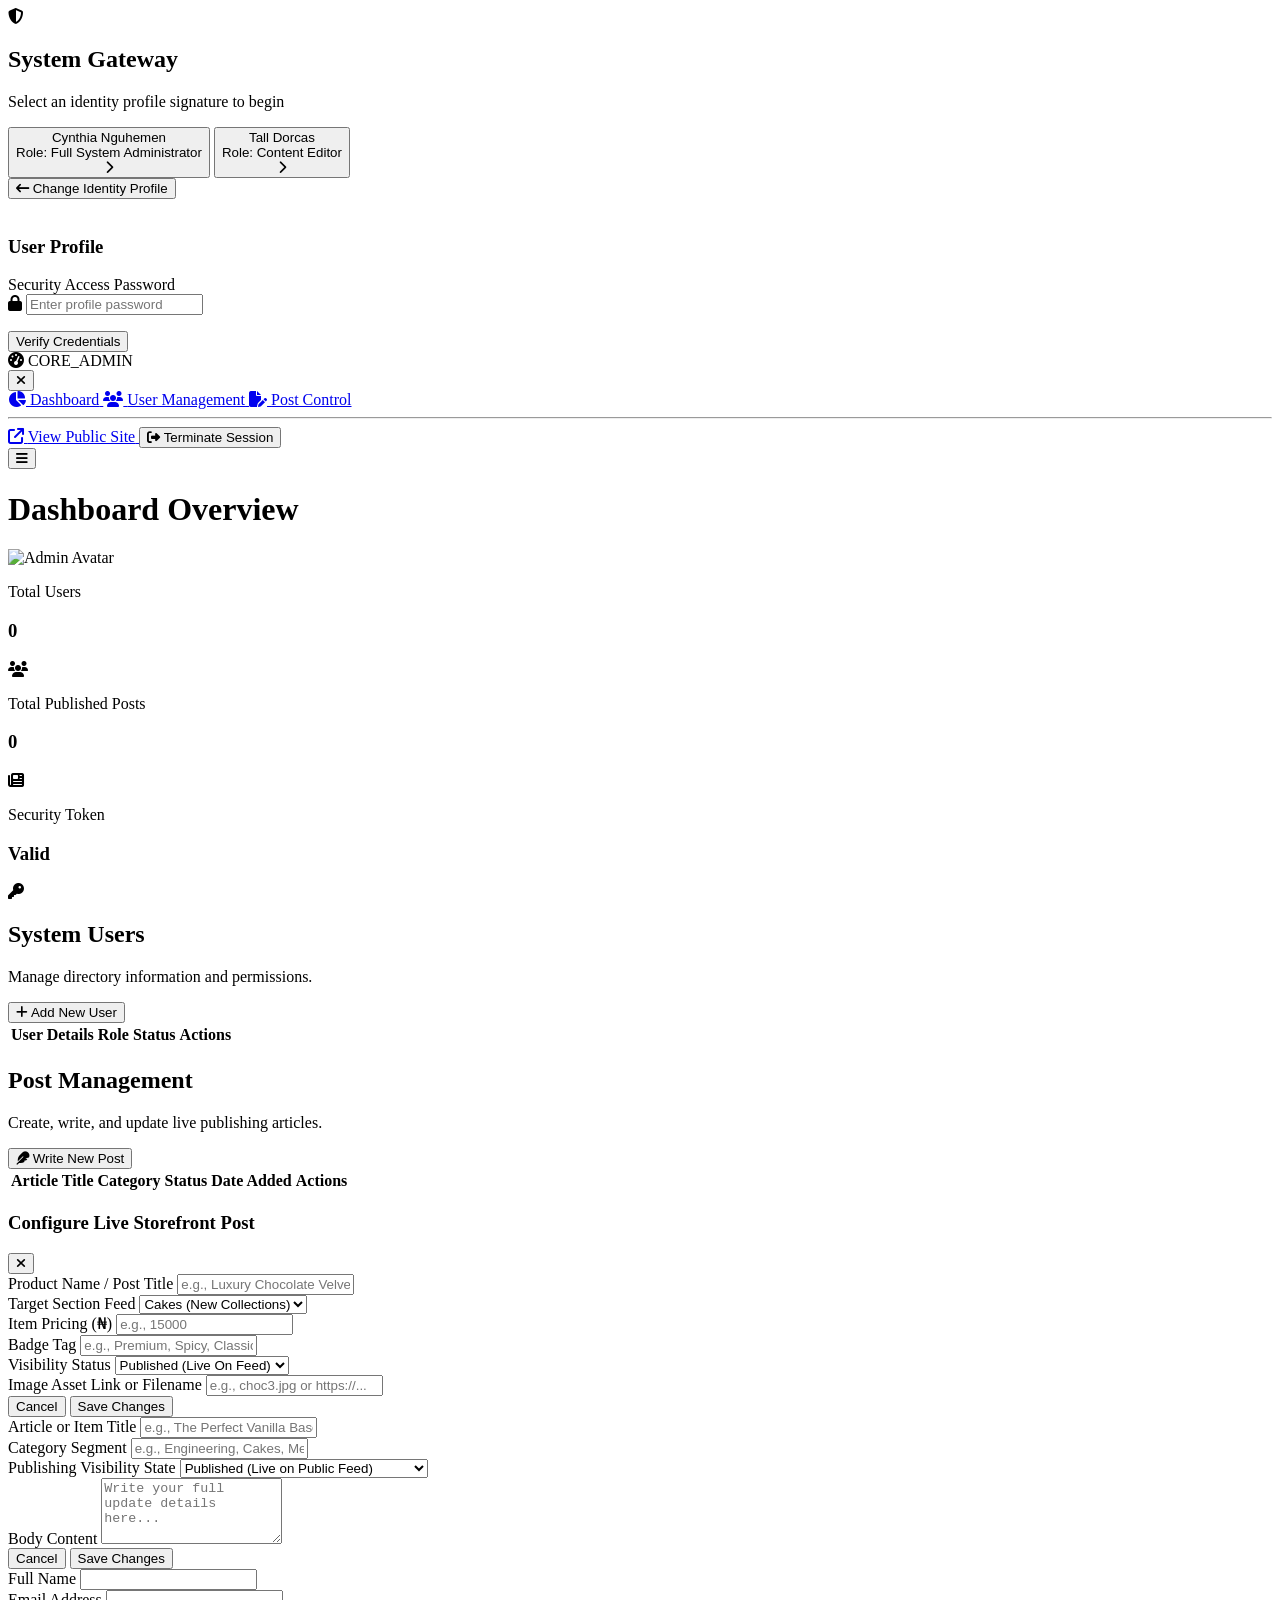
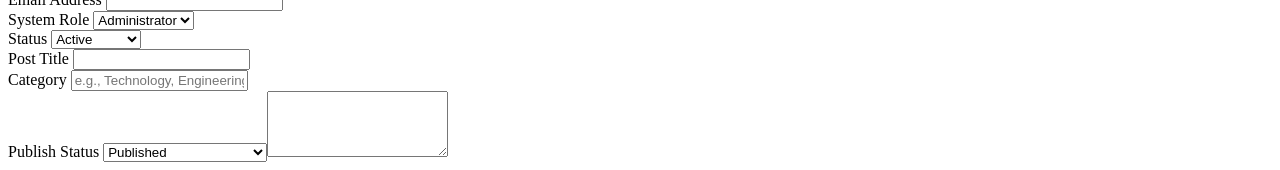
==== cyndy-admin.html @ d75d2a9d "Add files via upload" ====
<!DOCTYPE html>
<html lang="en">
<head>
    <meta charset="UTF-8">
    <meta name="viewport" content="width=device-width, initial-scale=1.0">
    <title>Secure Admin Control Panel</title>
    
    <script src="https://cdn.jsdelivr.net/npm/@tailwindcss/browser@4"></script>

    <link rel="stylesheet" href="https://cdnjs.cloudflare.com/ajax/libs/font-awesome/6.4.0/css/all.min.css">
</head>
<body class="bg-gray-100 font-sans antialiased text-gray-900">

    
    <div id="auth-gate" class="fixed inset-0 z-100 flex items-center justify-center bg-slate-950 px-4">
        <div class="w-full max-w-md bg-white p-8 rounded-2xl shadow-xl border border-gray-100">
            
            
            <div id="auth-step-identity">
                <div class="text-center mb-6">
                    <div class="w-12 h-12 bg-blue-50 text-blue-600 rounded-xl flex items-center justify-center text-2xl mx-auto mb-3">
                        <i class="fa-solid fa-shield-halved"></i>
                    </div>
                    <h2 class="text-2xl font-bold text-gray-900">System Gateway</h2>
                    <p class="text-sm text-gray-500 mt-1">Select an identity profile signature to begin</p>
                </div>
                
                <div class="space-y-3">
                    <button onclick="SecurityEngine.selectProfile('admin')" class="w-full flex items-center justify-between p-4 bg-gray-50 hover:bg-blue-50 border border-gray-200 hover:border-blue-300 rounded-xl transition group text-left cursor-pointer">
                        <div>
                            <div class="font-semibold text-gray-900 group-hover:text-blue-900">Cynthia Nguhemen</div>
                            <div class="text-xs text-gray-500">Role: Full System Administrator</div>
                        </div>
                        <i class="fa-solid fa-chevron-right text-gray-400 group-hover:text-blue-500"></i>
                    </button>
                    
                    <button onclick="SecurityEngine.selectProfile('editor')" class="w-full flex items-center justify-between p-4 bg-gray-50 hover:bg-emerald-50 border border-gray-200 hover:border-emerald-300 rounded-xl transition group text-left cursor-pointer">
                        <div>
                            <div class="font-semibold text-gray-900 group-hover:text-emerald-900">Tall Dorcas</div>
                            <div class="text-xs text-gray-500">Role: Content Editor</div>
                        </div>
                        <i class="fa-solid fa-chevron-right text-gray-400 group-hover:text-emerald-500"></i>
                    </button>
                </div>
            </div>

            
            <div id="auth-step-password" class="hidden">
                <div class="mb-4">
                    <button onclick="SecurityEngine.resetAuthWorkflow()" class="text-xs text-blue-600 hover:text-blue-800 flex items-center gap-1 font-medium cursor-pointer">
                        <i class="fa-solid fa-arrow-left-long"></i> Change Identity Profile
                    </button>
                </div>
                
                <div class="text-center mb-6">
                    <img id="auth-target-avatar" src="" class="w-16 h-16 rounded-full mx-auto object-cover ring-4 ring-gray-100 mb-2">
                    <h3 id="auth-target-name" class="text-lg font-bold text-gray-900">User Profile</h3>
                    <p id="auth-target-role" class="text-xs text-gray-500 font-mono"></p>
                </div>

                <form id="form-auth-password" onsubmit="SecurityEngine.handlePasswordSubmit(event)" class="space-y-4">
                    <div>
                        <label class="block text-xs font-semibold text-gray-600 uppercase mb-1">Security Access Password</label>
                        <div class="relative flex items-center">
                            <i class="fa-solid fa-lock absolute left-3 text-gray-400 text-sm"></i>
                            <input type="password" id="auth-password-input" required placeholder="Enter profile password" class="w-full pl-9 pr-4 py-2.5 border border-gray-300 rounded-lg focus:outline-none focus:border-blue-500 text-sm bg-white text-gray-900">
                        </div>
                        <p id="auth-error-msg" class="text-xs text-red-600 font-medium mt-1.5 hidden"></p>
                    </div>
                    <button type="submit" class="w-full bg-slate-900 hover:bg-slate-800 text-white font-medium py-2.5 rounded-lg text-sm transition shadow-sm cursor-pointer">
                        Verify Credentials
                    </button>
                </form>
            </div>

        </div>
    </div>

    
    <div id="app-wrapper" class="flex h-screen overflow-hidden hidden">
        
        
        <aside id="sidebar" class="fixed inset-y-0 left-0 z-50 w-64 bg-slate-900 text-white transform -translate-x-full transition-transform duration-300 ease-in-out lg:translate-x-0 lg:static lg:inset-0">
            <div class="flex items-center justify-between px-6 py-4 bg-slate-950">
                <div class="flex items-center space-x-2">
                    <i class="fa-solid fa-gauge-high text-xl text-blue-500"></i>
                    <span class="text-xl font-bold tracking-wider">CORE_ADMIN</span>
                </div>
                <button id="close-sidebar" class="lg:hidden text-gray-400 hover:text-white">
                    <i class="fa-solid fa-xmark text-xl"></i>
                </button>
            </div>
            
                    
            <nav class="px-4 py-6 space-y-1">
                <a href="#" data-target="dashboard" class="nav-item flex items-center space-x-3 px-4 py-3 rounded-lg transition">
                    <i class="fa-solid fa-chart-pie w-5"></i>
                    <span>Dashboard</span>
                </a>
                <a href="#" data-target="users" id="nav-users-link" class="nav-item flex items-center space-x-3 px-4 py-3 rounded-lg transition">
                    <i class="fa-solid fa-users w-5"></i>
                    <span>User Management</span>
                </a>
                <a href="#" data-target="posts" class="nav-item flex items-center space-x-3 px-4 py-3 rounded-lg transition">
                    <i class="fa-solid fa-file-pen w-5"></i>
                    <span>Post Control</span>
                </a>
                
            
                <hr class="border-slate-800 my-4">

                
                <a href="../index.html" class="flex items-center space-x-3 px-4 py-2 rounded-lg text-gray-400 hover:bg-slate-800 hover:text-white transition text-sm">
                    <i class="fa-solid fa-arrow-up-right-from-square w-5 text-xs"></i>
                    <span>View Public Site</span>
                </a>

                
                <button onclick="SecurityEngine.revokeSession()" class="w-full flex items-center space-x-3 px-4 py-3 rounded-lg text-red-400 hover:bg-red-950/30 hover:text-red-300 transition mt-auto text-left cursor-pointer">
                    <i class="fa-solid fa-right-from-bracket w-5"></i>
                    <span>Terminate Session</span>
                </button>
            </nav>
        </aside>


        
        <div class="flex-1 flex flex-col overflow-y-auto overflow-x-hidden">
            
            
            <header class="bg-white border-b border-gray-200 h-16 flex items-center justify-between px-6 sticky top-0 z-40">
                <div class="flex items-center space-x-4">
                    <button id="open-sidebar" class="lg:hidden text-gray-600 hover:text-gray-900 focus:outline-none">
                        <i class="fa-solid fa-bars text-xl"></i>
                    </button>
                    <h1 id="page-title" class="text-xl font-semibold text-gray-800">Dashboard Overview</h1>
                </div>
                
                <div class="flex items-center space-x-4">
                    <div class="flex items-center space-x-3 border-l pl-4 border-gray-200">
                        <img id="active-user-avatar" src="" alt="Admin Avatar" class="w-9 h-9 rounded-full object-cover ring-2 ring-gray-100">
                        <span id="active-user-name" class="hidden md:inline-block text-sm font-medium text-gray-700"></span>
                        <span id="active-user-badge" class="px-2 py-0.5 bg-blue-50 text-blue-700 text-xs font-semibold rounded-md border border-blue-100"></span>
                    </div>
                </div>
            </header>

            
            <main class="p-6 space-y-6 max-w-[1600px] w-full mx-auto">
                
                
                <div class="grid grid-cols-1 sm:grid-cols-2 lg:grid-cols-3 gap-6">
                    <div class="bg-white p-6 rounded-xl border border-gray-200 shadow-sm flex items-center justify-between">
                        <div>
                            <p class="text-sm font-medium text-gray-500 uppercase">Total Users</p>
                            <h3 id="stat-users" class="text-2xl font-bold text-gray-900 mt-1">0</h3>
                        </div>
                        <div class="w-12 h-12 bg-blue-50 text-blue-600 rounded-xl flex items-center justify-center text-xl">
                            <i class="fa-solid fa-users"></i>
                        </div>
                    </div>
                    
                    <div class="bg-white p-6 rounded-xl border border-gray-200 shadow-sm flex items-center justify-between">
                        <div>
                            <p class="text-sm font-medium text-gray-500 uppercase">Total Published Posts</p>
                            <h3 id="stat-posts" class="text-2xl font-bold text-gray-900 mt-1">0</h3>
                        </div>
                        <div class="w-12 h-12 bg-emerald-50 text-emerald-600 rounded-xl flex items-center justify-center text-xl">
                            <i class="fa-solid fa-newspaper"></i>
                        </div>
                    </div>

                    <div class="bg-white p-6 rounded-xl border border-gray-200 shadow-sm flex items-center justify-between">
                        <div>
                            <p class="text-sm font-medium text-gray-500 uppercase">Security Token</p>
                            <h3 id="session-timer" class="text-2xl font-mono font-bold text-amber-600 mt-1 flex items-center gap-2">
                                <span class="w-2.5 h-2.5 bg-amber-500 rounded-full animate-pulse"></span> Valid
                            </h3>
                        </div>
                        <div class="w-12 h-12 bg-gray-50 text-gray-600 rounded-xl flex items-center justify-center text-xl">
                            <i class="fa-solid fa-key"></i>
                        </div>
                    </div>
                </div>

                
                <div id="view-users" class="bg-white rounded-xl border border-gray-200 shadow-sm overflow-hidden">
                    <div class="p-6 border-b border-gray-200 flex flex-col sm:flex-row sm:items-center sm:justify-between gap-4">
                        <div>
                            <h2 class="text-lg font-bold text-gray-900">System Users</h2>
                            <p class="text-sm text-gray-500">Manage directory information and permissions.</p>
                        </div>
                        <button id="btn-add-user" class="inline-flex items-center justify-center space-x-2 bg-blue-600 hover:bg-blue-700 text-white font-medium px-4 py-2.5 rounded-lg transition text-sm cursor-pointer disabled:opacity-40 disabled:cursor-not-allowed">
                            <i class="fa-solid fa-plus"></i>
                            <span>Add New User</span>
                        </button>
                    </div>
                    <div class="overflow-x-auto">
                        <table class="w-full text-left border-collapse">
                            <thead>
                                <tr class="bg-gray-50 border-b border-gray-200 text-xs font-semibold text-gray-600 uppercase tracking-wider">
                                    <th class="px-6 py-4">User Details</th>
                                    <th class="px-6 py-4">Role</th>
                                    <th class="px-6 py-4">Status</th>
                                    <th class="px-6 py-4 text-right">Actions</th>
                                </tr>
                            </thead>
                            <tbody id="user-table-body" class="divide-y divide-gray-100 text-sm text-gray-700"></tbody>
                        </table>
                    </div>
                </div>

                
                <div id="view-posts" class="bg-white rounded-xl border border-gray-200 shadow-sm overflow-hidden">
                    <div class="p-6 border-b border-gray-200 flex flex-col sm:flex-row sm:items-center sm:justify-between gap-4">
                        <div>
                            <h2 class="text-lg font-bold text-gray-900">Post Management</h2>
                            <p class="text-sm text-gray-500">Create, write, and update live publishing articles.</p>
                        </div>
                        <button id="btn-add-post" class="inline-flex items-center justify-center space-x-2 bg-emerald-600 hover:bg-emerald-700 text-white font-medium px-4 py-2.5 rounded-lg transition text-sm cursor-pointer">
                            <i class="fa-solid fa-feather"></i>
                            <span>Write New Post</span>
                        </button>
                    </div>
                    <div class="overflow-x-auto">
                        <table class="w-full text-left border-collapse">
                            <thead>
                                <tr class="bg-gray-50 border-b border-gray-200 text-xs font-semibold text-gray-600 uppercase tracking-wider">
                                    <th class="px-6 py-4">Article Title</th>
                                    <th class="px-6 py-4">Category</th>
                                    <th class="px-6 py-4">Status</th>
                                    <th class="px-6 py-4">Date Added</th>
                                    <th class="px-6 py-4 text-right">Actions</th>
                                </tr>
                            </thead>
                            <tbody id="post-table-body" class="divide-y divide-gray-100 text-sm text-gray-700"></tbody>
                        </table>
                    </div>
                </div>

            </main>
        </div>
    </div>

    <!-- GLOBAL UNIVERSAL MODAL -->
  <!-- Global Modal Framework -->
<!-- Global Modal Framework with Price & Image Upload Hooks -->
<div id="global-modal" class="hidden fixed inset-0 bg-black/50 flex items-center justify-center z-50 p-4">
    <div class="bg-white rounded-2xl max-w-md w-full shadow-2xl p-6 overflow-hidden">
        <div class="flex justify-between items-center border-b border-gray-100 pb-4 mb-4">
            <h3 id="modal-title" class="text-lg font-bold text-gray-900">Configure Live Storefront Post</h3>
            <button class="close-modal-trigger text-gray-400 hover:text-gray-600 transition">
                <i class="fa-solid fa-xmark text-xl"></i>
            </button>
        </div>

        <!-- Hidden placeholder user form to maintain system compatibility -->
        <form id="form-user" class="hidden"></form>

        <!-- Dynamic Post, Pricing & Asset Upload Form Structure -->
        <form id="form-post" class="space-y-4" onsubmit="event.preventDefault();">
            <input type="hidden" id="post-id">
            
            <div>
                <label class="block text-xs font-bold text-gray-500 uppercase tracking-wider mb-1">Product Name / Post Title</label>
                <input type="text" id="post-title" class="w-full px-4 py-2.5 border border-gray-200 rounded-xl text-sm focus:outline-none focus:border-emerald-500 text-gray-900" placeholder="e.g., Luxury Chocolate Velvet">
            </div>

            <div class="grid grid-cols-2 gap-4">
                <div>
                    <label class="block text-xs font-bold text-gray-500 uppercase tracking-wider mb-1">Target Section Feed</label>
                    <select id="post-category" class="w-full px-4 py-2.5 border border-gray-200 rounded-xl text-sm bg-white text-gray-900 focus:outline-none focus:border-emerald-500">
                        <option value="Cakes">Cakes (New Collections)</option>
                        <option value="Meal-Time">Meal-Time Section</option>
                    </select>
                </div>
                <div>
                    <label class="block text-xs font-bold text-gray-500 uppercase tracking-wider mb-1">Item Pricing (₦)</label>
                    <input type="number" id="post-price" class="w-full px-4 py-2.5 border border-gray-200 rounded-xl text-sm focus:outline-none focus:border-emerald-500 text-gray-900" placeholder="e.g., 15000">
                </div>
            </div>

            <div class="grid grid-cols-2 gap-4">
                <div>
                    <label class="block text-xs font-bold text-gray-500 uppercase tracking-wider mb-1">Badge Tag</label>
                    <input type="text" id="post-tag" class="w-full px-4 py-2.5 border border-gray-200 rounded-xl text-sm focus:outline-none focus:border-emerald-500 text-gray-900" placeholder="e.g., Premium, Spicy, Classic">
                </div>
                <div>
                    <label class="block text-xs font-bold text-gray-500 uppercase tracking-wider mb-1">Visibility Status</label>
                    <select id="post-status" class="w-full px-4 py-2.5 border border-gray-200 rounded-xl text-sm bg-white text-gray-900 focus:outline-none focus:border-emerald-500">
                        <option value="Published">Published (Live On Feed)</option>
                        <option value="Draft">Draft (Hidden to Public)</option>
                    </select>
                </div>
            </div>

            <div>
                <label class="block text-xs font-bold text-gray-500 uppercase tracking-wider mb-1">Image Asset Link or Filename</label>
                <input type="text" id="post-img-src" class="w-full px-4 py-2.5 border border-gray-200 rounded-xl text-sm focus:outline-none focus:border-emerald-500 text-gray-900" placeholder="e.g., choc3.jpg or https://...">
            </div>
        </form>

        <div class="flex justify-end gap-3 pt-4 border-t border-gray-100 mt-6">
            <button class="close-modal-trigger px-4 py-2 text-sm font-semibold text-gray-500 hover:bg-gray-50 rounded-xl transition">Cancel</button>
            <button id="btn-submit-modal" class="px-5 py-2 text-sm font-semibold bg-emerald-600 hover:bg-emerald-700 text-white rounded-xl shadow-md transition">Save Changes</button>
        </div>
    </div>
</div>


        <!-- USER SPECIFIC FORM WORKFLOW -->
        <form id="form-user" class="hidden space-y-4">
            <!-- User fields can go here if needed later -->
        </form>

        <!-- POSTS & CATALOG SPECIFIC FORM WORKFLOW -->
        <form id="form-post" class="hidden space-y-4" onsubmit="event.preventDefault();">
            <input type="hidden" id="post-id">
            
            <div>
                <label class="block text-xs font-bold text-gray-500 uppercase tracking-wider mb-1">Article or Item Title</label>
                <input type="text" id="post-title" class="w-full px-4 py-2.5 border border-gray-200 rounded-xl text-sm focus:outline-none focus:border-emerald-500 text-gray-900" placeholder="e.g., The Perfect Vanilla Base Architecture">
            </div>

            <div>
                <label class="block text-xs font-bold text-gray-500 uppercase tracking-wider mb-1">Category Segment</label>
                <input type="text" id="post-category" class="w-full px-4 py-2.5 border border-gray-200 rounded-xl text-sm focus:outline-none focus:border-emerald-500 text-gray-900" placeholder="e.g., Engineering, Cakes, Meals">
            </div>

            <div>
                <label class="block text-xs font-bold text-gray-500 uppercase tracking-wider mb-1">Publishing Visibility State</label>
                <select id="post-status" class="w-full px-4 py-2.5 border border-gray-200 rounded-xl text-sm bg-white focus:outline-none focus:border-emerald-500 text-gray-900">
                    <option value="Published">Published (Live on Public Feed)</option>
                    <option value="Draft">Draft (Restricted Control Access Only)</option>
                </select>
            </div>

            <div>
                <label class="block text-xs font-bold text-gray-500 uppercase tracking-wider mb-1">Body Content</label>
                <textarea id="post-content" rows="4" class="w-full px-4 py-2.5 border border-gray-200 rounded-xl text-sm focus:outline-none focus:border-emerald-500 text-gray-900 resize-none" placeholder="Write your full update details here..."></textarea>
            </div>
        </form>

        <div class="flex justify-end gap-3 pt-4 border-t border-gray-100 mt-6">
            <button class="close-modal-trigger px-4 py-2 text-sm font-semibold text-gray-500 hover:bg-gray-50 rounded-xl transition">
                Cancel
            </button>
            <button id="btn-submit-modal" class="px-5 py-2 text-sm font-semibold bg-emerald-600 hover:bg-emerald-700 text-white rounded-xl shadow-md shadow-emerald-600/10 transition">
                Save Changes
            </button>
        </div>
    </div>
</div>

                    </div>
                    
                    <!-- USER FORM SLOTS -->
                    <form id="form-user" class="space-y-4 mt-4 hidden">
                        <div>
                            <label class="block text-xs font-semibold text-gray-600 uppercase mb-1">Full Name</label>
                            <input type="text" id="user-name" required class="w-full px-3 py-2 border border-gray-300 rounded-lg focus:outline-none focus:border-blue-500 bg-white text-gray-900">
                        </div>
                        <div>
                            <label class="block text-xs font-semibold text-gray-600 uppercase mb-1">Email Address</label>
                            <input type="email" id="user-email" required class="w-full px-3 py-2 border border-gray-300 rounded-lg focus:outline-none focus:border-blue-500 bg-white text-gray-900">
                        </div>
                        <div class="grid grid-cols-2 gap-4">
                            <div>
                                <label class="block text-xs font-semibold text-gray-600 uppercase mb-1">System Role</label>
                                <select id="user-role" class="w-full px-3 py-2 border border-gray-300 rounded-lg bg-white text-gray-900">
                                    <option value="Administrator">Administrator</option>
                                    <option value="Editor">Editor</option>
                                </select>
                            </div>
                            <div>
                                <label class="block text-xs font-semibold text-gray-600 uppercase mb-1">Status</label>
                                <select id="user-status" class="w-full px-3 py-2 border border-gray-300 rounded-lg bg-white text-gray-900">
                                    <option value="Active">Active</option>
                                    <option value="Suspended">Suspended</option>
                                </select>
                            </div>
                        </div>
                    </form>

                    <!-- POST FORM SLOTS -->
                                       <!-- POST FORM SLOTS -->
                    <form id="form-post" class="space-y-4 mt-4 hidden">
                        <input type="hidden" id="post-id">
                        <div>
                            <label class="block text-xs font-semibold text-gray-600 uppercase mb-1">Post Title</label>
                            <input type="text" id="post-title" required class="w-full px-3 py-2 border border-gray-300 rounded-lg focus:outline-none focus:border-emerald-500 bg-white text-gray-900">
                        </div>
                        <div>
                            <label class="block text-xs font-semibold text-gray-600 uppercase mb-1">Category</label>
                            <input type="text" id="post-category" placeholder="e.g., Technology, Engineering" required class="w-full px-3 py-2 border border-gray-300 rounded-lg focus:outline-none focus:border-emerald-500 bg-white text-gray-900">
                        </div>
                        <div>
                            <label class="block text-xs font-semibold text-gray-600 uppercase mb-1">Publish Status</label>
                            <select id="post-status" class="w-full px-3 py-2 border border-gray-300 rounded-lg bg-white text-gray-900">
                                <option value="Published">Published</option>
                                <option value="Draft">Draft</optio </select>
                        </div>
                        <div>
                            <label class="block text-xs font-semibold text-gray-600 uppercase mb-1">Body Text Content</label>
                            <textarea id="post-content" rows="4" required class="w-full px-3 py-2 border border-gray-300 rounded-lg focus:outline-none focus:border-emerald-500 text-sm bg-white text-gray-900"></textarea>
                        </div>
                    </form>

                    <!-- MODAL FOOTER TRANSACTIONS -->
                    <div class="pt-4 flex justify-end space-x-2 border-t border-gray-100 mt-4">
                    </div>
                </div>
            </div>
        </div>
    </div>


<script>
const SecurityEngine = {
    sessionTimeoutSeconds: 9000, 
    timerIntervalId: null,
    selectedProfileKey: null,

    profiles: {
        admin: {
            name: "Cynthia Nguhemen",
            role: "Administrator",
            password: "admin123",
            avatar: "https://i.ibb.co/RTGCdJC7/FB-IMG-17790095436833360.jpg"
        },
        editor: {
            name: "Tall Dorcas",
            role: "Editor",
            password: "editor123",
            avatar: "https://images.unsplash.com/photo-1507003211169-0a1dd7228f2d?auto=format&fit=crop&w=100&q=80"
        }
    },

    selectProfile(profileKey) {
        this.selectedProfileKey = profileKey;
        const target = this.profiles[profileKey];
        document.getElementById('auth-target-name').textContent = target.name;
        document.getElementById('auth-target-role').textContent = `System Privilege Level: ${target.role}`;
        document.getElementById('auth-target-avatar').src = target.avatar;
        document.getElementById('auth-error-msg').classList.add('hidden');
        document.getElementById('auth-password-input').value = '';
        document.getElementById('auth-step-identity').classList.add('hidden');
        document.getElementById('auth-step-password').classList.remove('hidden');
        document.getElementById('auth-password-input').focus();
    },

    handlePasswordSubmit(event) {
        event.preventDefault();
        const enteredPassword = document.getElementById('auth-password-input').value;
        const target = this.profiles[this.selectedProfileKey];
        const errorDisplay = document.getElementById('auth-error-msg');

        if (enteredPassword === target.password) {
            const payload = {
                authenticated: true,
                role: target.role,
                identity: target.name,
                avatar: target.avatar,
                tokenExpiration: Date.now() + (this.sessionTimeoutSeconds * 1000)
            };
            sessionStorage.setItem('sys_auth_token', JSON.stringify(payload));
            document.getElementById('auth-gate').classList.add('hidden');
            document.getElementById('app-wrapper').classList.remove('hidden');
            this.startSessionTimer();
            this.resetAuthWorkflow();
            renderApp();
        } else {
            errorDisplay.textContent = "Security clearance rejected: Invalid verification key signature.";
            errorDisplay.classList.remove('hidden');
            document.getElementById('auth-password-input').select();
        }
    },

    resetAuthWorkflow() {
        this.selectedProfileKey = null;
        document.getElementById('auth-step-password').classList.add('hidden');
        document.getElementById('auth-step-identity').classList.remove('hidden');
    },

    verifyAccessContext() {
        const activeToken = sessionStorage.getItem('sys_auth_token');
        if (!activeToken) return false;
        try {
            const data = JSON.parse(activeToken);
            if (Date.now() > data.tokenExpiration) {
                this.revokeSession();
                alert('Session expired. Please re-authenticate.');
                return false;
            }
            return data;
        } catch (e) {
            this.revokeSession();
            return false;
        }
    },

    hasPermission(requiredRole) {
        const user = this.verifyAccessContext();
        if (!user) return false;
        if (user.role === 'Administrator') return true;
        return user.role === requiredRole;
    },

    startSessionTimer() {
        if (this.timerIntervalId) clearInterval(this.timerIntervalId);
        const display = document.getElementById('session-timer');
        this.timerIntervalId = setInterval(() => {
            const user = JSON.parse(sessionStorage.getItem('sys_auth_token'));
            if (!user) return clearInterval(this.timerIntervalId);
            const remainingMs = user.tokenExpiration - Date.now();
            if (remainingMs <= 0) {
                clearInterval(this.timerIntervalId);
                SecurityEngine.revokeSession();
                alert('Session expired.');
            } else if (display) {
                const secs = Math.ceil(remainingMs / 1000);
                const mins = Math.floor(secs / 60);
                const displaySecs = secs % 60;
                display.innerHTML = `<span class="w-2.5 h-2.5 bg-green-500 rounded-full animate-pulse"></span> ${mins}:${displaySecs < 10 ? '0' : ''}${displaySecs}`;
            }
        }, 1000);
    },

    revokeSession() {
        if (this.timerIntervalId) clearInterval(this.timerIntervalId);
        sessionStorage.removeItem('sys_auth_token');
        const appWrapper = document.getElementById('app-wrapper');
        const authGate = document.getElementById('auth-gate');
        if (appWrapper) appWrapper.classList.add('hidden');
        if (authGate) authGate.classList.remove('hidden');
        this.resetAuthWorkflow();
    }
};


const baseInventory = [
    { id: 'c1', name: "Double Chocolate", category: "Cakes", tag: "Luxury", price: 24000, img: "choc3.jpg", status: "Published", date: "2026-05-16" },
    { id: 'c2', name: "Classic Vanilla", category: "Cakes", tag: "Seasonal", price: 21000, img: "val.jpg", status: "Published", date: "2026-05-16" },
    { id: 'c3', name: "Strawberry Red", category: "Cakes", tag: "Popular", price: 12000, img: "straw.jpg", status: "Published", date: "2026-05-16" },
    { id: 'c4', name: "Royal Fruit", category: "Cakes", tag: "Luxury", price: 15000, img: "fruit.jpg", status: "Published", date: "2026-05-16" },
    { id: 'c5', name: "Red Velvet", category: "Cakes", tag: "Premium", price: 18000, img: "red.jpg", status: "Published", date: "2026-05-16" },
    { id: 'c6', name: "Oreo Crunch", category: "Cakes", tag: "Modern", price: 22000, img: "oreo.jpg", status: "Published", date: "2026-05-16" },
    { id: 'c7', name: "Caramel Drip", category: "Cakes", tag: "Luxury", price: 26000, img: "caramel.jpg", status: "Published", date: "2026-05-16" },
    { id: 'c8', name: "White Forest", category: "Cakes", tag: "Classic", price: 19000, img: "white.jpg", status: "Published", date: "2026-05-16" },
    { id: 'c9', name: "Lemon Zest", category: "Cakes", tag: "Fresh", price: 16000, img: "lemon.jpg", status: "Published", date: "2026-05-16" },
    { id: 'c10', name: "Coconut Cream", category: "Cakes", tag: "Tropical", price: 17500, img: "coco.jpg", status: "Published", date: "2026-05-16" },
    { id: 'c11', name: "Pink Marble", category: "Cakes", tag: "Artisan", price: 23000, img: "marble.jpg", status: "Published", date: "2026-05-16" },
    { id: 'm1', name: "Amala & Ewedu", category: "Meal-Time", tag: "Traditional", price: 5000, img: "meal1.jpg", status: "Published", date: "2026-05-16" },
    { id: 'm2', name: "Party Jollof", category: "Meal-Time", tag: "Classic", price: 4500, img: "meal2.jpg", status: "Published", date: "2026-05-16" },
    { id: 'm3', name: "Fried Rice Combo", category: "Meal-Time", tag: "Premium", price: 5500, img: "meal3.jpg", status: "Published", date: "2026-05-16" },
    { id: 'm4', name: "Pounded Yam", category: "Meal-Time", tag: "Traditional", price: 6000, img: "meal4.jpg", status: "Published", date: "2026-05-16" },
    { id: 'm5', name: "Creamy Pasta", category: "Meal-Time", tag: "Italian", price: 7000, img: "meal5.jpg", status: "Published", date: "2026-05-16" },
    { id: 'm6', name: "Grilled Fish", category: "Meal-Time", tag: "Protein", price: 8500, img: "meal6.jpg", status: "Published", date: "2026-05-16" },
    { id: 'm7', name: "Spicy Wings", category: "Meal-Time", tag: "Sides", price: 4000, img: "meal7.jpg", status: "Published", date: "2026-05-16" },
    { id: 'm8', name: "Fruit Bowl", category: "Meal-Time", tag: "Healthy", price: 3500, img: "meal8.jpg", status: "Published", date: "2026-05-16" },
    { id: 'm9', name: "Catfish Soup", category: "Meal-Time", tag: "Traditional", price: 5500, img: "meal9.jpg", status: "Published", date: "2026-05-16" },
    { id: 'm10', name: "Rice & Beans", category: "Meal-Time", tag: "Classic", price: 4000, img: "meal10.jpg", status: "Published", date: "2026-05-16" },
    { id: 'm11', name: "Yam Porridge", category: "Meal-Time", tag: "Traditional", price: 4500, img: "meal11.jpg", status: "Published", date: "2026-05-16" },
    { id: 'm12', name: "Gizz-Dodo", category: "Meal-Time", tag: "Signature", price: 5000, img: "meal12.jpg", status: "Published", date: "2026-05-16" },
     { id: 'p1', name: "Classic Red Roses", category: "Packages", tag: "Romantic", price: 15000, img: "rose1.jpg", status: "Published", date: "2027-05-19" },
    { id: 'p2', name: "Money Bouquets", category: "Packages", tag: "Elegant", price: 18500, img: "money.jpg", status: "Published", date: "2026-05-19" },
    { id: 'p3', name: "The Birthday Bundle", category: "Packages", tag: "Bundle", price: 45000, img: "gift1.jpg", status: "Published", date: "2027-05-19" },
    { id: 'p4', name: "flower Bouquet", category: "Packages", tag: "Seasonal", price: 12000, img: "fbouquet.jpg", status: "Published", date:"2026-05-19" },
    { id: 'p5', name: "Luxury Gift Basket", category: "Packages", tag: "Fresh", price: 25000, img: "basket.jpg", status: "Published", date:"2026-05-19" },
    { id: 'p6', name: "Wine & Chocolate Box", category: "Packages", tag: "Luxury", price: 35000, img: "wine-choc.jpg", status: "Published",date:"2026-05-19" },
    { id: 'p7', name: "Mixed Gerberas", category: "Packages", tag: "Vibrant", price: 14000, img: "gerb.jpg", status: "Published" ,date:"2026-06-19"},
    { id: 'p8', name: "Orchid Elegance", category: "Packages", tag: "Premium", price: 22000, img: "orchid.jpg", status: "Published",date:"2026-05-19" },
    { id: 'p9', name: "Pamper Hamper", category: "Packages", tag: "Self-Care", price: 40000, img: "pamper.jpg", status: "Published",date:"2026-05-19" },
    { id: 'p10', name: "Eternal Bloom (Dried)", category: "Packages", tag: "Lasting", price: 28000, img: "dried.jpg", status: "Published",date:"2026-05-19" },
    { id: 'p11', name: "Baby Welcome Kit", category: "Packages", tag: "Newborn", price: 32000, img: "baby.jpg", status: "Published" ,date:"2026-05-19"},
    { id: 'p12', name: "Tulip Fantasy", category: "Packages", tag: "Imported", price: 30000, img: "tulip.jpg", status: "Published",date:"2026-05-19" },
        { id: 'cel1', name: "Birthday", category: "Celebrations", tag: "Luxury", price: 145000, img: "birthday.jpg", status: "Published",date:"2026-05-19" },
    { id: 'cel2', name: "Anniversary", category: "Celebrations", tag: "Elegant", price: 180000, img: "anniversary.jpg", status: "Published",date:"2026-05-19" },
    { id: 'cel3', name: "Emerald Cube", category: "Celebrations", tag: "Modern", price: 160000, img: "emerald.jpg", status: "Published",date:"2026-05-19" },
    { id: 'cel4', name: "Graduation", category: "Celebrations", tag: "Couture", price: 155000, img: "graduationp.jpg", status: "Published",date:"2026-05-19" },
    { id: 'cel5', name: "Wedding", category: "Celebrations", tag: "Classic", price: 195000, img: "wedding.jpg", status: "Published",date:"2026-05-19" },
    { id: 'cel6', name: "Obsidian Glass", category: "Celebrations", tag: "Artistic", price: 210000, img: "obsidian.jpg", status: "Published",date:"2026-05-19" },
    { id: 'cel7', name: "Botanical Gilt", category: "Celebrations", tag: "Floral", price: 150000, img: "botanical.jpg", status: "Published",date:"2026-05-19" },
    { id: 'cel8', name: "Brutalist Stone", category: "Celebrations", tag: "Minimal", price: 140000, img: "concrete.jpg", status: "Published",date:"2026-05-19" },
    { id: 'cel9', name: "Opal Shimmer", category: "Celebrations", tag: "Lustre", price: 175000, img: "opal.jpg", status: "Published",date:"2026-05-19" },
    { id: 'cel10', name: "Mosaic Tile", category: "Celebrations", tag: "Bespoke", price: 165000, img: "mosaic.jpg", status: "Published",date:"2026-05-19" },
    { id: 'cel11', name: "Sapphire Fissure", category: "Celebrations", tag: "Masterpiece", price: 225000, img: "sapphire.jpg", status: "Published",date:"2026-05-19" },
    { id: 'cel12', name: "Venetian Velvet", category: "Celebrations", tag: "Vintage", price: 185000, img: "venetian.jpg", status: "Published",date:"2026-05-19" },
    { id: 'd1', name: "Artisan Baguette", category: "-Deli", tag: "Fresh", price: 3500, img: "deli1.jpg", status: "Published",date:"2026-05-19" },
    { id: 'd2', name: "Smoked Turkey Sub", category: "Daily-Deli", tag: "Classic", price: 8500, img: "deli2.jpg", status: "Published",date:"2026-05-19" },
    { id: 'd3', name: "Greek Salad Bowl", category: "Daily-Deli", tag: "Healthy", price: 6000, img: "deli3.jpg", status: "Published",date:"2026-05-19" },
    { id: 'd4', name: "Pastrami Melt", category: "Daily-Deli", tag: "Signature", price: 9500, img: "deli4.jpg", status: "Published",date:"2026-05-19" },
    { id: 'd5', name: "Egg Salad Pot", category: "Daily-Deli", tag: "Protein", price: 4500, img: "deli5.jpg", status: "Published",date:"2026-05-19" },
    { id: 'd6', name: "Cold Brew Coffee", category: "Daily-Deli", tag: "Chilled", price: 3000, img: "deli6.jpg", status: "Published",date:"2026-05-19" },
    { id: 'd7', name: "Club Sandwich", category: "Daily-Deli", tag: "Popular", price: 7500, img: "deli7.jpg", status: "Published",date:"2026-05-19" },
    { id: 'd8', name: "Hummus & Pita", category: "Daily-Deli", tag: "Vegan", price: 5000, img: "deli8.jpg", status: "Published",date:"2026-05-19" },
    { id: 'd9', name: "Fruit Parfait", category: "Daily-Deli", tag: "Fresh", price: 4000, img: "deli9.jpg", status: "Published" },
    { id: 'd10', name: "Beef Bresaola", category: "Daily-Deli", tag: "Luxury", price: 12000, img: "deli10.jpg", status: "Published",date:"2026-05-19" },
    { id: 'd11', name: "Assorted Olives", category: "Daily-Deli", tag: "Artisan", price: 3500, img: "deli11.jpg", status: "Published",date:"2026-05-19" },
    { id: 'd12', name: "Cheese Selection", category: "Daily-Deli", tag: "Premium", price: 15000, img: "deli12.jpg", status: "Published",date:"2026-05-19" }


];

let state = {
    users: [
        { id: 1, name: "Cynthia Nguhemen", email: "nguhemen001@gmail.com", role: "Administrator", status: "Active" },
        { id: 2, name: "Tall Dorcas", email: "dorcasdoochian@gmail.com", role: "Editor", status: "Active" }
    ],
    products: JSON.parse(localStorage.getItem('shared_products')) || baseInventory,
    currentView: 'posts', 
    modalContext: { type: null, mode: null, targetId: null }
};

const elements = {
    sidebar: document.getElementById('sidebar'),
    openSidebarBtn: document.getElementById('open-sidebar'),
    closeSidebarBtn: document.getElementById('close-sidebar'),
    pageTitle: document.getElementById('page-title'),
    navItems: document.querySelectorAll('.nav-item'),
    viewUsersSection: document.getElementById('view-users'),
    viewPostsSection: document.getElementById('view-posts'),
    statUsers: document.getElementById('stat-users'),
    statPosts: document.getElementById('stat-posts'),
    userTableBody: document.getElementById('user-table-body'),
    postTableBody: document.getElementById('post-table-body'),
    modal: document.getElementById('global-modal'),
    modalTitle: document.getElementById('modal-title'),
    modalSubmitBtn: document.getElementById('btn-submit-modal'),
    closeModalTriggers: document.querySelectorAll('.close-modal-trigger'),
    userForm: document.getElementById('form-user'),
    postForm: document.getElementById('form-post'),
    addUserBtn: document.getElementById('btn-add-user'),
    addPostBtn: document.getElementById('btn-add-post')
};

document.addEventListener('DOMContentLoaded', () => {
    if (!localStorage.getItem('shared_products') || JSON.parse(localStorage.getItem('shared_products')).length < 15) {
        localStorage.setItem('shared_products', JSON.stringify(baseInventory));
        state.products = baseInventory;
    }
    initEvents();
    
    const activeSession = SecurityEngine.verifyAccessContext();
    if (activeSession) {
        document.getElementById('auth-gate').classList.add('hidden');
        document.getElementById('app-wrapper').classList.remove('hidden');
        SecurityEngine.startSessionTimer();
        renderApp();
    } else {
        SecurityEngine.revokeSession();
    }
});

function initEvents() {
    if (elements.openSidebarBtn) elements.openSidebarBtn.addEventListener('click', () => elements.sidebar.classList.remove('-translate-x-full'));
    if (elements.closeSidebarBtn) elements.closeSidebarBtn.addEventListener('click', () => elements.sidebar.classList.add('-translate-x-full'));

    elements.navItems.forEach(item => {
        item.addEventListener('click', (e) => {
            const target = item.getAttribute('data-target');
            if (target === 'users' && !SecurityEngine.hasPermission('Administrator')) {
                alert('Access Denied: Administrator clearance required.');
                return;
            }
            if (target) {
                state.currentView = target;
                renderApp();
            }
        });
    });

    elements.closeModalTriggers.forEach(trigger => trigger.addEventListener('click', closeModal));
    if (elements.addUserBtn) elements.addUserBtn.addEventListener('click', () => openModal('user', 'create'));
    if (elements.addPostBtn) elements.addPostBtn.addEventListener('click', () => openModal('post', 'create'));
    if (elements.modalSubmitBtn) elements.modalSubmitBtn.addEventListener('click', handleModalSubmit);
}

function renderApp() {
    const activeUser = SecurityEngine.verifyAccessContext();
    if (!activeUser) return;

    document.getElementById('active-user-name').textContent = activeUser.identity;
    document.getElementById('active-user-badge').textContent = activeUser.role;
    document.getElementById('active-user-avatar').src = activeUser.avatar;

    if (elements.statUsers) elements.statUsers.textContent = state.users.length;
    if (elements.statPosts) elements.statPosts.textContent = state.products.length;

    if (state.currentView === 'dashboard' || state.currentView === 'posts') {
        elements.pageTitle.textContent = "Live Feed Content & Product Cards";
        elements.viewUsersSection.classList.add('hidden');
        elements.viewPostsSection.classList.remove('hidden');
    } else if (state.currentView === 'users') {
        elements.pageTitle.textContent = "User Directory Management";
        elements.viewUsersSection.classList.remove('hidden');
        elements.viewPostsSection.classList.add('hidden');
    }

    renderUsersTable();
    renderPostsTable();
}

function renderUsersTable() {
    if (!elements.userTableBody) return;
    elements.userTableBody.innerHTML = '';
    state.users.forEach(user => {
        const tr = document.createElement('tr');
        tr.className = "border-b border-gray-100 hover:bg-gray-50 text-sm";
        tr.innerHTML = `
            <td class="px-6 py-4"><strong>${user.name}</strong><br><span class="text-xs text-gray-400">${user.email}</span></td>
            <td class="px-6 py-4">${user.role}</td>
            <td class="px-6 py-4"><span class="px-2 py-0.5 rounded-full text-xs bg-green-100 text-green-800">${user.status}</span></td>
            <td class="px-6 py-4 text-right">—</td>
        `;
        elements.userTableBody.appendChild(tr);
    });
}

function renderPostsTable() {
    if (!elements.postTableBody) return;
    elements.postTableBody.innerHTML = '';
    
    state.products.forEach(post => {
        const tr = document.createElement('tr');
        tr.className = "border-b border-gray-100 hover:bg-amber-50/40 text-sm";
        tr.innerHTML = `
            <td class="px-6 py-4 font-semibold text-gray-900">
                <div class="flex items-center gap-3">
                    <div class="w-10 h-10 rounded-xl bg-gray-100 overflow-hidden flex-shrink-0 border border-gray-200/60">
                        <img src="${post.img || 'meal1.jpg'}" class="w-full h-full object-cover" onerror="this.src='https://placehold.co/100x100?text=Food'">
                    </div>
                    <div>
                        ${post.name}
                        <br><span class="text-[10px] font-mono text-gray-400 font-normal">ID ref: ${post.id}</span>
                    </div>
                </div>
            </td>
            <td class="px-6 py-4"><span class="px-2 py-1 bg-amber-100 text-amber-800 rounded text-xs font-medium">${post.category}</span></td>
            <td class="px-6 py-4 font-bold text-emerald-700">₦${parseFloat(post.price).toLocaleString()}</td>
            <td class="px-6 py-4"><span class="px-2 py-0.5 rounded text-xs ${post.status === 'Published' ? 'bg-green-100 text-green-800' : 'bg-gray-100 text-gray-600'}">${post.status || 'Published'}</span></td>
            <td class="px-6 py-4 text-gray-500 text-xs">${post.date || '---'}</td>
            <td class="px-6 py-4 text-right">
                <button onclick="openModal('post', 'edit', '${post.id}')" class="text-emerald-600 hover:underline font-bold text-xs"><i class="fa-solid fa-pen-to-square"></i> Modify Card</button>
                <button onclick="deletePost('${post.id}')" class="text-red-500 hover:underline font-bold text-xs ml-3"><i class="fa-solid fa-trash"></i> Drop</button>
            </td>
        `;
        elements.postTableBody.appendChild(tr);
    });
}

window.openModal = function(type, mode, id = null) {
    state.modalContext = { type, mode, targetId: id };
    elements.userForm.classList.add('hidden');
    elements.postForm.classList.remove('hidden');
    elements.modalTitle.textContent = mode === 'create' ? "Post New Live Catalog Item" : "Modify Post Data & Pricing";

    if (mode === 'edit') {
        const post = state.products.find(p => p.id === id);
        if(post) {
            document.getElementById('post-id').value = post.id;
            document.getElementById('post-title').value = post.name;
            document.getElementById('post-category').value = post.category;
            document.getElementById('post-status').value = post.status || "Published";
            if(document.getElementById('post-price')) document.getElementById('post-price').value = post.price;
            if(document.getElementById('post-img-src')) document.getElementById('post-img-src').value = post.img || "";
            if(document.getElementById('post-tag')) document.getElementById('post-tag').value = post.tag || "Fresh";
        }
    } else {
        elements.postForm.reset();
        document.getElementById('post-id').value = '';
    }
    elements.modal.classList.remove('hidden');
}

function closeModal() {
    elements.modal.classList.add('hidden');
}

function handleModalSubmit() {
    const context = state.modalContext;
    const name = document.getElementById('post-title').value.trim();
    const category = document.getElementById('post-category').value;
    const status = document.getElementById('post-status').value;
    const price = parseFloat(document.getElementById('post-price').value) || 0;
    const img = document.getElementById('post-img-src').value.trim() || 'meal1.jpg';
    const tag = document.getElementById('post-tag').value.trim() || 'Fresh';

    if (!name) return alert('Please enter an item name/title.');

    if (context.mode === 'create') {
        state.products.push({
            id: 'p' + Date.now(),
            name,
            category,
            tag,
            price,
            img,
            status,
            date: new Date().toISOString().split('T')[0]
        });
    } else if (context.mode === 'edit') {
        state.products = state.products.map(p => p.id === context.targetId ? { 
            ...p, name, category, tag, price, img, status 
        } : p);
    }

    localStorage.setItem('shared_products', JSON.stringify(state.products));
    closeModal();
    renderApp();
}

window.deletePost = function(id) {
    if(!confirm("Are you sure you want to completely remove this post and store item?")) return;
    state.products = state.products.filter(p => p.id !== id);
    localStorage.setItem('shared_products', JSON.stringify(state.products));
    renderApp();
}
// Admin-only logic
async function renderReviewsTable() {
    const tableBody = document.getElementById('reviewsTableBody');
    if (!tableBody) return;
    
    tableBody.innerHTML = '';
    const snapshot = await db.collection("reviews").get();
    
    snapshot.docs.forEach(doc => {
        const review = doc.data();
        const tr = document.createElement('tr');
        tr.className = "border-b border-gray-100 hover:bg-amber-50/40 text-sm";
        tr.innerHTML = `
            <td class="px-6 py-4 font-semibold">${review.name}</td>
            <td class="px-6 py-4 italic">"${review.comment}"</td>
            <td class="px-6 py-4 text-right">
                <button onclick="deleteReview('${doc.id}')" class="text-red-500 font-bold text-xs">
                    <i class="fa-solid fa-trash"></i> Drop
                </button>
            </td>
        `;
        tableBody.appendChild(tr);
    });
}

async function deleteReview(id) {
    if (confirm("Drop this review?")) {
        await db.collection("reviews").doc(id).delete();
        renderReviewsTable(); // Refresh table
    }
}

</script>
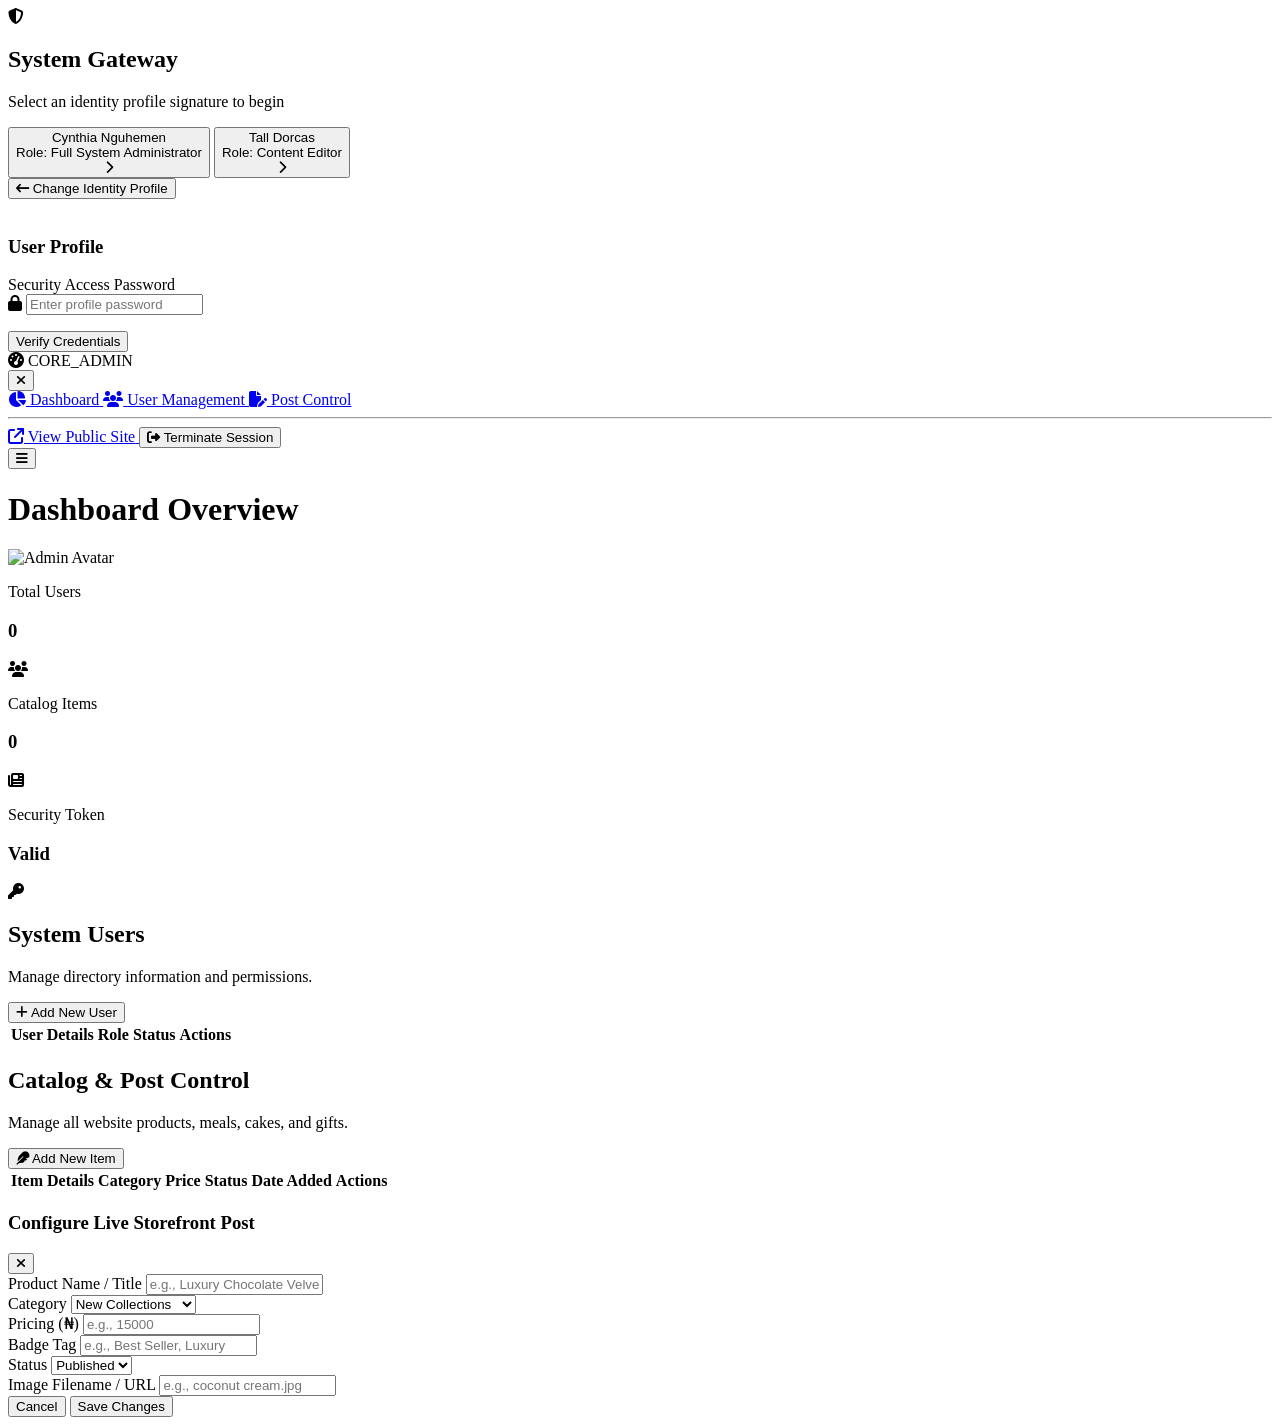
==== commit 4edc71b3: "Add files via upload" ====
--- a/cyndy-admin.html
+++ b/cyndy-admin.html
@@ -4,18 +4,14 @@
     <meta charset="UTF-8">
     <meta name="viewport" content="width=device-width, initial-scale=1.0">
     <title>Secure Admin Control Panel</title>
-    
     <script src="https://cdn.jsdelivr.net/npm/@tailwindcss/browser@4"></script>
-
     <link rel="stylesheet" href="https://cdnjs.cloudflare.com/ajax/libs/font-awesome/6.4.0/css/all.min.css">
 </head>
 <body class="bg-gray-100 font-sans antialiased text-gray-900">
 
-    
+    <!-- Auth Gate Modal -->
     <div id="auth-gate" class="fixed inset-0 z-100 flex items-center justify-center bg-slate-950 px-4">
         <div class="w-full max-w-md bg-white p-8 rounded-2xl shadow-xl border border-gray-100">
-            
-            
             <div id="auth-step-identity">
                 <div class="text-center mb-6">
                     <div class="w-12 h-12 bg-blue-50 text-blue-600 rounded-xl flex items-center justify-center text-2xl mx-auto mb-3">
@@ -24,7 +20,6 @@
                     <h2 class="text-2xl font-bold text-gray-900">System Gateway</h2>
                     <p class="text-sm text-gray-500 mt-1">Select an identity profile signature to begin</p>
                 </div>
-                
                 <div class="space-y-3">
                     <button onclick="SecurityEngine.selectProfile('admin')" class="w-full flex items-center justify-between p-4 bg-gray-50 hover:bg-blue-50 border border-gray-200 hover:border-blue-300 rounded-xl transition group text-left cursor-pointer">
                         <div>
@@ -33,7 +28,6 @@
                         </div>
                         <i class="fa-solid fa-chevron-right text-gray-400 group-hover:text-blue-500"></i>
                     </button>
-                    
                     <button onclick="SecurityEngine.selectProfile('editor')" class="w-full flex items-center justify-between p-4 bg-gray-50 hover:bg-emerald-50 border border-gray-200 hover:border-emerald-300 rounded-xl transition group text-left cursor-pointer">
                         <div>
                             <div class="font-semibold text-gray-900 group-hover:text-emerald-900">Tall Dorcas</div>
@@ -44,20 +38,17 @@
                 </div>
             </div>
 
-            
             <div id="auth-step-password" class="hidden">
                 <div class="mb-4">
                     <button onclick="SecurityEngine.resetAuthWorkflow()" class="text-xs text-blue-600 hover:text-blue-800 flex items-center gap-1 font-medium cursor-pointer">
                         <i class="fa-solid fa-arrow-left-long"></i> Change Identity Profile
                     </button>
                 </div>
-                
                 <div class="text-center mb-6">
                     <img id="auth-target-avatar" src="" class="w-16 h-16 rounded-full mx-auto object-cover ring-4 ring-gray-100 mb-2">
                     <h3 id="auth-target-name" class="text-lg font-bold text-gray-900">User Profile</h3>
                     <p id="auth-target-role" class="text-xs text-gray-500 font-mono"></p>
                 </div>
-
                 <form id="form-auth-password" onsubmit="SecurityEngine.handlePasswordSubmit(event)" class="space-y-4">
                     <div>
                         <label class="block text-xs font-semibold text-gray-600 uppercase mb-1">Security Access Password</label>
@@ -72,50 +63,39 @@
                     </button>
                 </form>
             </div>
-
         </div>
     </div>
 
-    
+    <!-- Main Dashboard Wrapper -->
     <div id="app-wrapper" class="flex h-screen overflow-hidden hidden">
-        
-        
         <aside id="sidebar" class="fixed inset-y-0 left-0 z-50 w-64 bg-slate-900 text-white transform -translate-x-full transition-transform duration-300 ease-in-out lg:translate-x-0 lg:static lg:inset-0">
             <div class="flex items-center justify-between px-6 py-4 bg-slate-950">
                 <div class="flex items-center space-x-2">
                     <i class="fa-solid fa-gauge-high text-xl text-blue-500"></i>
                     <span class="text-xl font-bold tracking-wider">CORE_ADMIN</span>
                 </div>
-                <button id="close-sidebar" class="lg:hidden text-gray-400 hover:text-white">
+                <button id="close-sidebar" class="lg:hidden text-gray-400 hover:text-white cursor-pointer">
                     <i class="fa-solid fa-xmark text-xl"></i>
                 </button>
             </div>
-            
-                    
             <nav class="px-4 py-6 space-y-1">
-                <a href="#" data-target="dashboard" class="nav-item flex items-center space-x-3 px-4 py-3 rounded-lg transition">
+                <a href="#" data-target="dashboard" class="nav-item flex items-center space-x-3 px-4 py-3 rounded-lg transition bg-slate-800 text-white">
                     <i class="fa-solid fa-chart-pie w-5"></i>
                     <span>Dashboard</span>
                 </a>
-                <a href="#" data-target="users" id="nav-users-link" class="nav-item flex items-center space-x-3 px-4 py-3 rounded-lg transition">
+                <a href="#" data-target="users" id="nav-users-link" class="nav-item flex items-center space-x-3 px-4 py-3 rounded-lg transition text-gray-300 hover:bg-slate-800 hover:text-white">
                     <i class="fa-solid fa-users w-5"></i>
                     <span>User Management</span>
                 </a>
-                <a href="#" data-target="posts" class="nav-item flex items-center space-x-3 px-4 py-3 rounded-lg transition">
+                <a href="#" data-target="posts" class="nav-item flex items-center space-x-3 px-4 py-3 rounded-lg transition text-gray-300 hover:bg-slate-800 hover:text-white">
                     <i class="fa-solid fa-file-pen w-5"></i>
                     <span>Post Control</span>
                 </a>
-                
-            
                 <hr class="border-slate-800 my-4">
-
-                
-                <a href="../index.html" class="flex items-center space-x-3 px-4 py-2 rounded-lg text-gray-400 hover:bg-slate-800 hover:text-white transition text-sm">
+                <a href="index.html" class="flex items-center space-x-3 px-4 py-2 rounded-lg text-gray-400 hover:bg-slate-800 hover:text-white transition text-sm">
                     <i class="fa-solid fa-arrow-up-right-from-square w-5 text-xs"></i>
                     <span>View Public Site</span>
                 </a>
-
-                
                 <button onclick="SecurityEngine.revokeSession()" class="w-full flex items-center space-x-3 px-4 py-3 rounded-lg text-red-400 hover:bg-red-950/30 hover:text-red-300 transition mt-auto text-left cursor-pointer">
                     <i class="fa-solid fa-right-from-bracket w-5"></i>
                     <span>Terminate Session</span>
@@ -123,19 +103,14 @@
             </nav>
         </aside>
 
-
-        
         <div class="flex-1 flex flex-col overflow-y-auto overflow-x-hidden">
-            
-            
             <header class="bg-white border-b border-gray-200 h-16 flex items-center justify-between px-6 sticky top-0 z-40">
                 <div class="flex items-center space-x-4">
-                    <button id="open-sidebar" class="lg:hidden text-gray-600 hover:text-gray-900 focus:outline-none">
+                    <button id="open-sidebar" class="lg:hidden text-gray-600 hover:text-gray-900 focus:outline-none cursor-pointer">
                         <i class="fa-solid fa-bars text-xl"></i>
                     </button>
                     <h1 id="page-title" class="text-xl font-semibold text-gray-800">Dashboard Overview</h1>
                 </div>
-                
                 <div class="flex items-center space-x-4">
                     <div class="flex items-center space-x-3 border-l pl-4 border-gray-200">
                         <img id="active-user-avatar" src="" alt="Admin Avatar" class="w-9 h-9 rounded-full object-cover ring-2 ring-gray-100">
@@ -145,10 +120,7 @@
                 </div>
             </header>
 
-            
             <main class="p-6 space-y-6 max-w-[1600px] w-full mx-auto">
-                
-                
                 <div class="grid grid-cols-1 sm:grid-cols-2 lg:grid-cols-3 gap-6">
                     <div class="bg-white p-6 rounded-xl border border-gray-200 shadow-sm flex items-center justify-between">
                         <div>
@@ -159,17 +131,15 @@
                             <i class="fa-solid fa-users"></i>
                         </div>
                     </div>
-                    
                     <div class="bg-white p-6 rounded-xl border border-gray-200 shadow-sm flex items-center justify-between">
                         <div>
-                            <p class="text-sm font-medium text-gray-500 uppercase">Total Published Posts</p>
+                            <p class="text-sm font-medium text-gray-500 uppercase">Catalog Items</p>
                             <h3 id="stat-posts" class="text-2xl font-bold text-gray-900 mt-1">0</h3>
                         </div>
                         <div class="w-12 h-12 bg-emerald-50 text-emerald-600 rounded-xl flex items-center justify-center text-xl">
                             <i class="fa-solid fa-newspaper"></i>
                         </div>
                     </div>
-
                     <div class="bg-white p-6 rounded-xl border border-gray-200 shadow-sm flex items-center justify-between">
                         <div>
                             <p class="text-sm font-medium text-gray-500 uppercase">Security Token</p>
@@ -183,8 +153,8 @@
                     </div>
                 </div>
 
-                
-                <div id="view-users" class="bg-white rounded-xl border border-gray-200 shadow-sm overflow-hidden">
+                <!-- Users View Section -->
+                <div id="view-users" class="bg-white rounded-xl border border-gray-200 shadow-sm overflow-hidden hidden">
                     <div class="p-6 border-b border-gray-200 flex flex-col sm:flex-row sm:items-center sm:justify-between gap-4">
                         <div>
                             <h2 class="text-lg font-bold text-gray-900">System Users</h2>
@@ -210,24 +180,25 @@
                     </div>
                 </div>
 
-                
+                <!-- Posts/Catalog View Section -->
                 <div id="view-posts" class="bg-white rounded-xl border border-gray-200 shadow-sm overflow-hidden">
                     <div class="p-6 border-b border-gray-200 flex flex-col sm:flex-row sm:items-center sm:justify-between gap-4">
                         <div>
-                            <h2 class="text-lg font-bold text-gray-900">Post Management</h2>
-                            <p class="text-sm text-gray-500">Create, write, and update live publishing articles.</p>
+                            <h2 class="text-lg font-bold text-gray-900">Catalog & Post Control</h2>
+                            <p class="text-sm text-gray-500">Manage all website products, meals, cakes, and gifts.</p>
                         </div>
                         <button id="btn-add-post" class="inline-flex items-center justify-center space-x-2 bg-emerald-600 hover:bg-emerald-700 text-white font-medium px-4 py-2.5 rounded-lg transition text-sm cursor-pointer">
                             <i class="fa-solid fa-feather"></i>
-                            <span>Write New Post</span>
+                            <span>Add New Item</span>
                         </button>
                     </div>
                     <div class="overflow-x-auto">
                         <table class="w-full text-left border-collapse">
                             <thead>
                                 <tr class="bg-gray-50 border-b border-gray-200 text-xs font-semibold text-gray-600 uppercase tracking-wider">
-                                    <th class="px-6 py-4">Article Title</th>
+                                    <th class="px-6 py-4">Item Details</th>
                                     <th class="px-6 py-4">Category</th>
+                                    <th class="px-6 py-4">Price</th>
                                     <th class="px-6 py-4">Status</th>
                                     <th class="px-6 py-4">Date Added</th>
                                     <th class="px-6 py-4 text-right">Actions</th>
@@ -237,615 +208,459 @@
                         </table>
                     </div>
                 </div>
-
             </main>
         </div>
     </div>
 
-    <!-- GLOBAL UNIVERSAL MODAL -->
-  <!-- Global Modal Framework -->
-<!-- Global Modal Framework with Price & Image Upload Hooks -->
-<div id="global-modal" class="hidden fixed inset-0 bg-black/50 flex items-center justify-center z-50 p-4">
-    <div class="bg-white rounded-2xl max-w-md w-full shadow-2xl p-6 overflow-hidden">
-        <div class="flex justify-between items-center border-b border-gray-100 pb-4 mb-4">
-            <h3 id="modal-title" class="text-lg font-bold text-gray-900">Configure Live Storefront Post</h3>
-            <button class="close-modal-trigger text-gray-400 hover:text-gray-600 transition">
-                <i class="fa-solid fa-xmark text-xl"></i>
-            </button>
-        </div>
-
-        <!-- Hidden placeholder user form to maintain system compatibility -->
-        <form id="form-user" class="hidden"></form>
-
-        <!-- Dynamic Post, Pricing & Asset Upload Form Structure -->
-        <form id="form-post" class="space-y-4" onsubmit="event.preventDefault();">
-            <input type="hidden" id="post-id">
-            
-            <div>
-                <label class="block text-xs font-bold text-gray-500 uppercase tracking-wider mb-1">Product Name / Post Title</label>
-                <input type="text" id="post-title" class="w-full px-4 py-2.5 border border-gray-200 rounded-xl text-sm focus:outline-none focus:border-emerald-500 text-gray-900" placeholder="e.g., Luxury Chocolate Velvet">
+    <!-- Global Modal Framework -->
+    <div id="global-modal" class="hidden fixed inset-0 bg-black/50 flex items-center justify-center z-50 p-4">
+        <div class="bg-white rounded-2xl max-w-md w-full shadow-2xl p-6 overflow-hidden">
+            <div class="flex justify-between items-center border-b border-gray-100 pb-4 mb-4">
+                <h3 id="modal-title" class="text-lg font-bold text-gray-900">Configure Live Storefront Post</h3>
+                <button class="close-modal-trigger text-gray-400 hover:text-gray-600 transition cursor-pointer">
+                    <i class="fa-solid fa-xmark text-xl"></i>
+                </button>
             </div>
-
-            <div class="grid grid-cols-2 gap-4">
+            <form id="form-user" class="hidden"></form>
+            <form id="form-post" class="space-y-4" onsubmit="event.preventDefault();">
+                <input type="hidden" id="post-id">
                 <div>
-                    <label class="block text-xs font-bold text-gray-500 uppercase tracking-wider mb-1">Target Section Feed</label>
-                    <select id="post-category" class="w-full px-4 py-2.5 border border-gray-200 rounded-xl text-sm bg-white text-gray-900 focus:outline-none focus:border-emerald-500">
-                        <option value="Cakes">Cakes (New Collections)</option>
-                        <option value="Meal-Time">Meal-Time Section</option>
-                    </select>
+                    <label class="block text-xs font-bold text-gray-500 uppercase tracking-wider mb-1">Product Name / Title</label>
+                    <input type="text" id="post-title" class="w-full px-4 py-2.5 border border-gray-200 rounded-xl text-sm focus:outline-none focus:border-emerald-500 text-gray-900 bg-white" placeholder="e.g., Luxury Chocolate Velvet">
+                </div>
+                <div class="grid grid-cols-2 gap-4">
+                    <div>
+                        <label class="block text-xs font-bold text-gray-500 uppercase tracking-wider mb-1">Category</label>
+                        <select id="post-category" class="w-full px-4 py-2.5 border border-gray-200 rounded-xl text-sm bg-white text-gray-900 focus:outline-none focus:border-emerald-500">
+                            <option value="New Collections">New Collections</option>
+                            <option value="Meal-Time">Meal-Time</option>
+                            <option value="Gifts">Gifts & Packages</option>
+                        </select>
+                    </div>
+                    <div>
+                        <label class="block text-xs font-bold text-gray-500 uppercase tracking-wider mb-1">Pricing (₦)</label>
+                        <input type="number" id="post-price" class="w-full px-4 py-2.5 border border-gray-200 rounded-xl text-sm focus:outline-none focus:border-emerald-500 text-gray-900 bg-white" placeholder="e.g., 15000">
+                    </div>
+                </div>
+                <div class="grid grid-cols-2 gap-4">
+                    <div>
+                        <label class="block text-xs font-bold text-gray-500 uppercase tracking-wider mb-1">Badge Tag</label>
+                        <input type="text" id="post-tag" class="w-full px-4 py-2.5 border border-gray-200 rounded-xl text-sm focus:outline-none focus:border-emerald-500 text-gray-900 bg-white" placeholder="e.g., Best Seller, Luxury">
+                    </div>
+                    <div>
+                        <label class="block text-xs font-bold text-gray-500 uppercase tracking-wider mb-1">Status</label>
+                        <select id="post-status" class="w-full px-4 py-2.5 border border-gray-200 rounded-xl text-sm bg-white text-gray-900 focus:outline-none focus:border-emerald-500">
+                            <option value="Published">Published</option>
+                            <option value="Draft">Draft</option>
+                        </select>
+                    </div>
                 </div>
                 <div>
-                    <label class="block text-xs font-bold text-gray-500 uppercase tracking-wider mb-1">Item Pricing (₦)</label>
-                    <input type="number" id="post-price" class="w-full px-4 py-2.5 border border-gray-200 rounded-xl text-sm focus:outline-none focus:border-emerald-500 text-gray-900" placeholder="e.g., 15000">
-                </div>
-            </div>
-
-            <div class="grid grid-cols-2 gap-4">
-                <div>
-                    <label class="block text-xs font-bold text-gray-500 uppercase tracking-wider mb-1">Badge Tag</label>
-                    <input type="text" id="post-tag" class="w-full px-4 py-2.5 border border-gray-200 rounded-xl text-sm focus:outline-none focus:border-emerald-500 text-gray-900" placeholder="e.g., Premium, Spicy, Classic">
-                </div>
-                <div>
-                    <label class="block text-xs font-bold text-gray-500 uppercase tracking-wider mb-1">Visibility Status</label>
-                    <select id="post-status" class="w-full px-4 py-2.5 border border-gray-200 rounded-xl text-sm bg-white text-gray-900 focus:outline-none focus:border-emerald-500">
-                        <option value="Published">Published (Live On Feed)</option>
-                        <option value="Draft">Draft (Hidden to Public)</option>
-                    </select>
-                </div>
-            </div>
-
-            <div>
-                <label class="block text-xs font-bold text-gray-500 uppercase tracking-wider mb-1">Image Asset Link or Filename</label>
-                <input type="text" id="post-img-src" class="w-full px-4 py-2.5 border border-gray-200 rounded-xl text-sm focus:outline-none focus:border-emerald-500 text-gray-900" placeholder="e.g., choc3.jpg or https://...">
-            </div>
-        </form>
-
-        <div class="flex justify-end gap-3 pt-4 border-t border-gray-100 mt-6">
-            <button class="close-modal-trigger px-4 py-2 text-sm font-semibold text-gray-500 hover:bg-gray-50 rounded-xl transition">Cancel</button>
-            <button id="btn-submit-modal" class="px-5 py-2 text-sm font-semibold bg-emerald-600 hover:bg-emerald-700 text-white rounded-xl shadow-md transition">Save Changes</button>
-        </div>
-    </div>
-</div>
-
-
-        <!-- USER SPECIFIC FORM WORKFLOW -->
-        <form id="form-user" class="hidden space-y-4">
-            <!-- User fields can go here if needed later -->
-        </form>
-
-        <!-- POSTS & CATALOG SPECIFIC FORM WORKFLOW -->
-        <form id="form-post" class="hidden space-y-4" onsubmit="event.preventDefault();">
-            <input type="hidden" id="post-id">
-            
-            <div>
-                <label class="block text-xs font-bold text-gray-500 uppercase tracking-wider mb-1">Article or Item Title</label>
-                <input type="text" id="post-title" class="w-full px-4 py-2.5 border border-gray-200 rounded-xl text-sm focus:outline-none focus:border-emerald-500 text-gray-900" placeholder="e.g., The Perfect Vanilla Base Architecture">
-            </div>
-
-            <div>
-                <label class="block text-xs font-bold text-gray-500 uppercase tracking-wider mb-1">Category Segment</label>
-                <input type="text" id="post-category" class="w-full px-4 py-2.5 border border-gray-200 rounded-xl text-sm focus:outline-none focus:border-emerald-500 text-gray-900" placeholder="e.g., Engineering, Cakes, Meals">
-            </div>
-
-            <div>
-                <label class="block text-xs font-bold text-gray-500 uppercase tracking-wider mb-1">Publishing Visibility State</label>
-                <select id="post-status" class="w-full px-4 py-2.5 border border-gray-200 rounded-xl text-sm bg-white focus:outline-none focus:border-emerald-500 text-gray-900">
-                    <option value="Published">Published (Live on Public Feed)</option>
-                    <option value="Draft">Draft (Restricted Control Access Only)</option>
-                </select>
-            </div>
-
-            <div>
-                <label class="block text-xs font-bold text-gray-500 uppercase tracking-wider mb-1">Body Content</label>
-                <textarea id="post-content" rows="4" class="w-full px-4 py-2.5 border border-gray-200 rounded-xl text-sm focus:outline-none focus:border-emerald-500 text-gray-900 resize-none" placeholder="Write your full update details here..."></textarea>
-            </div>
-        </form>
-
-        <div class="flex justify-end gap-3 pt-4 border-t border-gray-100 mt-6">
-            <button class="close-modal-trigger px-4 py-2 text-sm font-semibold text-gray-500 hover:bg-gray-50 rounded-xl transition">
-                Cancel
-            </button>
-            <button id="btn-submit-modal" class="px-5 py-2 text-sm font-semibold bg-emerald-600 hover:bg-emerald-700 text-white rounded-xl shadow-md shadow-emerald-600/10 transition">
-                Save Changes
-            </button>
-        </div>
-    </div>
-</div>
-
-                    </div>
-                    
-                    <!-- USER FORM SLOTS -->
-                    <form id="form-user" class="space-y-4 mt-4 hidden">
-                        <div>
-                            <label class="block text-xs font-semibold text-gray-600 uppercase mb-1">Full Name</label>
-                            <input type="text" id="user-name" required class="w-full px-3 py-2 border border-gray-300 rounded-lg focus:outline-none focus:border-blue-500 bg-white text-gray-900">
-                        </div>
-                        <div>
-                            <label class="block text-xs font-semibold text-gray-600 uppercase mb-1">Email Address</label>
-                            <input type="email" id="user-email" required class="w-full px-3 py-2 border border-gray-300 rounded-lg focus:outline-none focus:border-blue-500 bg-white text-gray-900">
-                        </div>
-                        <div class="grid grid-cols-2 gap-4">
-                            <div>
-                                <label class="block text-xs font-semibold text-gray-600 uppercase mb-1">System Role</label>
-                                <select id="user-role" class="w-full px-3 py-2 border border-gray-300 rounded-lg bg-white text-gray-900">
-                                    <option value="Administrator">Administrator</option>
-                                    <option value="Editor">Editor</option>
-                                </select>
-                            </div>
-                            <div>
-                                <label class="block text-xs font-semibold text-gray-600 uppercase mb-1">Status</label>
-                                <select id="user-status" class="w-full px-3 py-2 border border-gray-300 rounded-lg bg-white text-gray-900">
-                                    <option value="Active">Active</option>
-                                    <option value="Suspended">Suspended</option>
-                                </select>
-                            </div>
-                        </div>
-                    </form>
-
-                    <!-- POST FORM SLOTS -->
-                                       <!-- POST FORM SLOTS -->
-                    <form id="form-post" class="space-y-4 mt-4 hidden">
-                        <input type="hidden" id="post-id">
-                        <div>
-                            <label class="block text-xs font-semibold text-gray-600 uppercase mb-1">Post Title</label>
-                            <input type="text" id="post-title" required class="w-full px-3 py-2 border border-gray-300 rounded-lg focus:outline-none focus:border-emerald-500 bg-white text-gray-900">
-                        </div>
-                        <div>
-                            <label class="block text-xs font-semibold text-gray-600 uppercase mb-1">Category</label>
-                            <input type="text" id="post-category" placeholder="e.g., Technology, Engineering" required class="w-full px-3 py-2 border border-gray-300 rounded-lg focus:outline-none focus:border-emerald-500 bg-white text-gray-900">
-                        </div>
-                        <div>
-                            <label class="block text-xs font-semibold text-gray-600 uppercase mb-1">Publish Status</label>
-                            <select id="post-status" class="w-full px-3 py-2 border border-gray-300 rounded-lg bg-white text-gray-900">
-                                <option value="Published">Published</option>
-                                <option value="Draft">Draft</optio </select>
-                        </div>
-                        <div>
-                            <label class="block text-xs font-semibold text-gray-600 uppercase mb-1">Body Text Content</label>
-                            <textarea id="post-content" rows="4" required class="w-full px-3 py-2 border border-gray-300 rounded-lg focus:outline-none focus:border-emerald-500 text-sm bg-white text-gray-900"></textarea>
-                        </div>
-                    </form>
-
-                    <!-- MODAL FOOTER TRANSACTIONS -->
-                    <div class="pt-4 flex justify-end space-x-2 border-t border-gray-100 mt-4">
-                    </div>
-                </div>
+                    <label class="block text-xs font-bold text-gray-500 uppercase tracking-wider mb-1">Image Filename / URL</label>
+                    <input type="text" id="post-img-src" class="w-full px-4 py-2.5 border border-gray-200 rounded-xl text-sm focus:outline-none focus:border-emerald-500 text-gray-900 bg-white" placeholder="e.g., coconut cream.jpg">
+                </div>
+            </form>
+            <div class="flex justify-end gap-3 pt-4 border-t border-gray-100 mt-6">
+                <button class="close-modal-trigger px-4 py-2 text-sm font-semibold text-gray-500 hover:bg-gray-50 rounded-xl transition cursor-pointer">Cancel</button>
+                <button id="btn-submit-modal" class="px-5 py-2 text-sm font-semibold bg-emerald-600 hover:bg-emerald-700 text-white rounded-xl shadow-md transition cursor-pointer">Save Changes</button>
             </div>
         </div>
     </div>
 
-
-<script>
-const SecurityEngine = {
-    sessionTimeoutSeconds: 9000, 
-    timerIntervalId: null,
-    selectedProfileKey: null,
-
-    profiles: {
-        admin: {
-            name: "Cynthia Nguhemen",
-            role: "Administrator",
-            password: "admin123",
-            avatar: "https://i.ibb.co/RTGCdJC7/FB-IMG-17790095436833360.jpg"
-        },
-        editor: {
-            name: "Tall Dorcas",
-            role: "Editor",
-            password: "editor123",
-            avatar: "https://images.unsplash.com/photo-1507003211169-0a1dd7228f2d?auto=format&fit=crop&w=100&q=80"
+    <!-- Script Block -->
+    <script>
+        const SecurityEngine = {
+            sessionTimeoutSeconds: 9000, 
+            timerIntervalId: null,
+            selectedProfileKey: null,
+
+            profiles: {
+                admin: {
+                    name: "Cynthia Nguhemen",
+                    role: "Administrator",
+                    password: "admin123",
+                    avatar: "https://i.ibb.co/RTGCdJC7/FB-IMG-17790095436833360.jpg"
+                },
+                editor: {
+                    name: "Tall Dorcas",
+                    role: "Editor",
+                    password: "editor123",
+                    avatar: "https://images.unsplash.com/photo-1507003211169-0a1dd7228f2d?auto=format&fit=crop&w=100&q=80"
+                }
+            },
+
+            selectProfile(profileKey) {
+                this.selectedProfileKey = profileKey;
+                const target = this.profiles[profileKey];
+                document.getElementById('auth-target-name').textContent = target.name;
+                document.getElementById('auth-target-role').textContent = `System Profile: ${target.role}`;
+                document.getElementById('auth-target-avatar').src = target.avatar;
+                
+                document.getElementById('auth-step-identity').classList.add('hidden');
+                document.getElementById('auth-step-password').classList.remove('hidden');
+                document.getElementById('auth-password-input').focus();
+            },
+
+            resetAuthWorkflow() {
+                this.selectedProfileKey = null;
+                document.getElementById('auth-step-password').classList.add('hidden');
+                document.getElementById('auth-step-identity').classList.remove('hidden');
+                document.getElementById('auth-password-input').value = '';
+                document.getElementById('auth-error-msg').classList.add('hidden');
+            },
+
+            handlePasswordSubmit(e) {
+                e.preventDefault();
+                const pwd = document.getElementById('auth-password-input').value;
+                const target = this.profiles[this.selectedProfileKey];
+
+                if (pwd === target.password) {
+                    this.isAuthenticated = true;
+                    localStorage.setItem('cyndy_admin_auth', JSON.stringify({ profile: this.selectedProfileKey, timestamp: Date.now() }));
+                    this.grantAccess(target);
+                } else {
+                    const err = document.getElementById('auth-error-msg');
+                    err.textContent = "Incorrect password credentials.";
+                    err.classList.remove('hidden');
+                }
+            },
+
+            grantAccess(user) {
+                document.getElementById('auth-gate').classList.add('hidden');
+                document.getElementById('app-wrapper').classList.remove('hidden');
+                document.getElementById('active-user-name').textContent = user.name;
+                document.getElementById('active-user-badge').textContent = user.role;
+                document.getElementById('active-user-avatar').src = user.avatar;
+                
+                if (this.selectedProfileKey === 'editor') {
+                    const userTabLink = document.querySelector('[data-target="users"]');
+                    if (userTabLink) userTabLink.style.display = 'none';
+                    const addUserBtn = document.getElementById('btn-add-user');
+                    if (addUserBtn) addUserBtn.disabled = true;
+                }
+
+                initDashboardState();
+                this.startSessionTimer();
+            },
+
+            revokeSession() {
+                localStorage.removeItem('cyndy_admin_auth');
+                location.reload();
+            },
+
+            startSessionTimer() {
+                let timeLeft = this.sessionTimeoutSeconds;
+                const timerEl = document.getElementById('session-timer');
+                
+                this.timerIntervalId = setInterval(() => {
+                    timeLeft--;
+                    let mins = Math.floor(timeLeft / 60);
+                    let secs = timeLeft % 60;
+                    timerEl.innerHTML = `<span class="w-2.5 h-2.5 bg-green-500 rounded-full animate-pulse"></span> ${mins}:${secs < 10 ? '0' : ''}${secs}`;
+                    
+                    if (timeLeft <= 0) {
+                        clearInterval(this.timerIntervalId);
+                        alert('Session expired due to timeout.');
+                        this.revokeSession();
+                    }
+                }, 1000);
+            }
+        };
+
+      // Complete synchronized catalog containing all main storefront products
+const defaultPosts = [
+    { id: 'c1', title: 'Double Chocolate', category: 'Cakes', price: 24000, tag: 'Luxury', status: 'Published', date: '2026-02-18', image: 'choc3.jpg' },
+    { id: 'c2', title: 'Classic Vanilla', category: 'Cakes', price: 21000, tag: 'Seasonal', status: 'Published', date: '2026-02-18', image: 'val.jpg' },
+    { id: 'c3', title: 'Strawberry Red', category: 'Cakes', price: 12000, tag: 'Popular', status: 'Published', date: '2026-02-18', image: 'straw.jpg' },
+    { id: 'c4', title: 'Royal Fruit', category: 'Cakes', price: 15000, tag: 'Luxury', status: 'Published', date: '2026-02-18', image: 'fruit.jpg' },
+    { id: 'c5', title: 'Red Velvet', category: 'Cakes', price: 18000, tag: 'Premium', status: 'Published', date: '2026-02-18', image: 'red.jpg' },
+    { id: 'c6', title: 'Oreo Crunch', category: 'Cakes', price: 22000, tag: 'Modern', status: 'Published', date: '2026-02-18', image: 'oreo.jpg' },
+    { id: 'c7', title: 'Caramel Drip', category: 'Cakes', price: 26000, tag: 'Luxury', status: 'Published', date: '2026-02-18', image: 'caramel.jpg' },
+    { id: 'c8', title: 'Cheese cake', category: 'Cakes', price: 19000, tag: 'Classic', status: 'Published', date: '2026-02-18', image: 'white.jpg' },
+    { id: 'c9', title: 'Lemon Zest', category: 'Cakes', price: 16000, tag: 'Fresh', status: 'Published', date: '2026-02-18', image: 'lemon.jpg' },
+    { id: 'c10', title: 'Coconut Cream', category: 'Cakes', price: 17500, tag: 'Tropical', status: 'Published', date: '2026-02-18', image: 'coco.jpg' },
+    { id: 'c11', title: 'Pink Marble', category: 'Cakes', price: 23000, tag: 'Artisan', status: 'Published', date: '2026-02-18', image: 'marble.jpg' },
+    
+    { id: 'm1', title: 'Amala & Ewedu', category: 'Meal-Time', price: 5000, tag: 'Traditional', status: 'Published', date: '2026-02-18', image: 'meal1.jpg' },
+    { id: 'm2', title: 'Party Jollof', category: 'Meal-Time', price: 4500, tag: 'Classic', status: 'Published', date: '2026-02-18', image: 'meal2.jpg' },
+    { id: 'm3', title: 'Fried Rice Combo', category: 'Meal-Time', price: 5500, tag: 'Premium', status: 'Published', date: '2026-02-18', image: 'meal3.jpg' },
+    { id: 'm4', title: 'Pounded Yam', category: 'Meal-Time', price: 6000, tag: 'Traditional', status: 'Published', date: '2026-02-18', image: 'meal4.jpg' },
+    { id: 'm5', title: 'Creamy Pasta', category: 'Meal-Time', price: 7000, tag: 'Italian', status: 'Published', date: '2026-02-18', image: 'meal5.jpg' },
+    { id: 'm6', title: 'Grilled Fish', category: 'Meal-Time', price: 8500, tag: 'Protein', status: 'Published', date: '2026-02-18', image: 'meal6.jpg' },
+    { id: 'm7', title: 'Spicy Wings', category: 'Meal-Time', price: 4000, tag: 'Sides', status: 'Published', date: '2026-02-18', image: 'meal7.jpg' },
+    { id: 'm8', title: 'Fruit Bowl', category: 'Meal-Time', price: 3500, tag: 'Healthy', status: 'Published', date: '2026-02-18', image: 'meal8.jpg' },
+    { id: 'm9', title: 'Catfish Soup', category: 'Meal-Time', price: 5500, tag: 'Traditional', status: 'Published', date: '2026-02-18', image: 'meal9.jpg' },
+    { id: 'm10', title: 'Rice & Beans', category: 'Meal-Time', price: 4000, tag: 'Classic', status: 'Published', date: '2026-02-18', image: 'meal10.jpg' },
+    { id: 'm11', title: 'Yam Porridge', category: 'Meal-Time', price: 4500, tag: 'Traditional', status: 'Published', date: '2026-02-18', image: 'meal11.jpg' },
+    { id: 'm12', title: 'Gizz-Dodo', category: 'Meal-Time', price: 5000, tag: 'Signature', status: 'Published', date: '2026-02-18', image: 'meal12.jpg' },
+    
+    { id: 'p1', title: 'Classic Red Roses', category: 'Packages', price: 15000, tag: 'Romantic', status: 'Published', date: '2026-02-18', image: 'rose1.jpg' },
+    { id: 'p2', title: 'Money Bouquets', category: 'Packages', price: 18500, tag: 'Elegant', status: 'Published', date: '2026-02-18', image: 'money.jpg' },
+    { id: 'p3', title: 'The Birthday Bundle', category: 'Packages', price: 45000, tag: 'Bundle', status: 'Published', date: '2026-02-18', image: 'gift1.jpg' },
+    { id: 'p4', title: 'flower Bouquet', category: 'Packages', price: 12000, tag: 'Seasonal', status: 'Published', date: '2026-02-18', image: 'fbouquet.jpg' },
+    { id: 'p5', title: 'Luxury Gift Basket', category: 'Packages', price: 25000, tag: 'Fresh', status: 'Published', date: '2026-02-18', image: 'basket.jpg' },
+    { id: 'p6', title: 'Wine & Chocolate Box', category: 'Packages', price: 35000, tag: 'Luxury', status: 'Published', date: '2026-02-18', image: 'wine-choc.jpg' },
+    { id: 'p7', title: 'Mixed Gerberas', category: 'Packages', price: 14000, tag: 'Vibrant', status: 'Published', date: '2026-02-18', image: 'gerb.jpg' },
+    { id: 'p8', title: 'Orchid Elegance', category: 'Packages', price: 22000, tag: 'Premium', status: 'Published', date: '2026-02-18', image: 'orchid.jpg' },
+    { id: 'p9', title: 'Pamper Hamper', category: 'Packages', price: 40000, tag: 'Self-Care', status: 'Published', date: '2026-02-18', image: 'pamper.jpg' },
+    { id: 'p10', title: 'Eternal Bloom (Dried)', category: 'Packages', price: 28000, tag: 'Lasting', status: 'Published', date: '2026-02-18', image: 'dried.jpg' },
+    { id: 'p11', title: 'Baby Welcome Kit', category: 'Packages', price: 32000, tag: 'Newborn', status: 'Published', date: '2026-02-18', image: 'baby.jpg' },
+    { id: 'p12', title: 'Tulip Fantasy', category: 'Packages', price: 30000, tag: 'Imported', status: 'Published', date: '2026-02-18', image: 'tulip.jpg' },
+    
+    { id: 'cel1', title: 'Birthday', category: 'Celebrations', price: 145000, tag: 'Luxury', status: 'Published', date: '2026-02-18', image: 'birthday.jpg' },
+    { id: 'cel2', title: 'Annivesary', category: 'Celebrations', price: 180000, tag: 'Elegant', status: 'Published', date: '2026-02-18', image: 'anniversary.jpg' },
+    { id: 'cel3', title: 'Emerald Cube', category: 'Celebrations', price: 160000, tag: 'Modern', status: 'Published', date: '2026-02-18', image: 'emerald.jpg' },
+    { id: 'cel4', title: 'Graduation', category: 'Celebrations', price: 155000, tag: 'Couture', status: 'Published', date: '2026-02-18', image: 'graduation.jpg' },
+    { id: 'cel5', title: 'Wedding', category: 'Celebrations', price: 195000, tag: 'Classic', status: 'Published', date: '2026-02-18', image: 'wedding.jpg' },
+    { id: 'cel6', title: 'Obsidian Glass', category: 'Celebrations', price: 210000, tag: 'Artistic', status: 'Published', date: '2026-02-18', image: 'obsidian.jpg' },
+    { id: 'cel7', title: 'Botanical Gilt', category: 'Celebrations', price: 150000, tag: 'Floral', status: 'Published', date: '2026-02-18', image: 'botanical.jpg' },
+    { id: 'cel8', title: 'Brutalist Stone', category: 'Celebrations', price: 140000, tag: 'Minimal', status: 'Published', date: '2026-02-18', image: 'concrete.jpg' },
+    { id: 'cel9', title: 'Opal Shimmer', category: 'Celebrations', price: 175000, tag: 'Lustre', status: 'Published', date: '2026-02-18', image: 'opal.jpg' },
+    { id: 'cel10', title: 'Mosaic Tile', category: 'Celebrations', price: 165000, tag: 'Bespoke', status: 'Published', date: '2026-02-18', image: 'mosaic.jpg' },
+    { id: 'cel11', title: 'Sapphire Fissure', category: 'Celebrations', price: 225000, tag: 'Masterpiece', status: 'Published', date: '2026-02-18', image: 'sapphire.jpg' },
+    { id: 'cel12', title: 'Venetian Velvet', category: 'Celebrations', price: 185000, tag: 'Vintage', status: 'Published', date: '2026-02-18', image: 'venetian.jpg' },
+    
+    { id: 'd1', title: 'Artisan Baguette', category: 'Daily-Deli', price: 3500, tag: 'Fresh', status: 'Published', date: '2026-02-18', image: 'deli1.jpg' },
+    { id: 'd2', title: 'Smoked Turkey Sub', category: 'Daily-Deli', price: 8500, tag: 'Classic', status: 'Published', date: '2026-02-18', image: 'deli2.jpg' },
+    { id: 'd3', title: 'Greek Salad Bowl', category: 'Daily-Deli', price: 6000, tag: 'Healthy', status: 'Published', date: '2026-02-18', image: 'deli3.jpg' },
+    { id: 'd4', title: 'Pastrami Melt', category: 'Daily-Deli', price: 9500, tag: 'Signature', status: 'Published', date: '2026-02-18', image: 'deli4.jpg' },
+    { id: 'd5', title: 'Egg Salad Pot', category: 'Daily-Deli', price: 4500, tag: 'Protein', status: 'Published', date: '2026-02-18', image: 'deli5.jpg' },
+    { id: 'd6', title: 'Cold Brew Coffee', category: 'Daily-Deli', price: 3000, tag: 'Chilled', status: 'Published', date: '2026-02-18', image: 'deli6.jpg' },
+    { id: 'd7', title: 'Club Sandwich', category: 'Daily-Deli', price: 7500, tag: 'Popular', status: 'Published', date: '2026-02-18', image: 'deli7.jpg' },
+    { id: 'd8', title: 'Hummus & Pita', category: 'Daily-Deli', price: 5000, tag: 'Vegan', status: 'Published', date: '2026-02-18', image: 'deli8.jpg' },
+    { id: 'd9', title: 'Fruit Parfait', category: 'Daily-Deli', price: 4000, tag: 'Fresh', status: 'Published', date: '2026-02-18', image: 'deli9.jpg' },
+    { id: 'd10', title: 'Beef Bresaola', category: 'Daily-Deli', price: 12000, tag: 'Luxury', status: 'Published', date: '2026-02-18', image: 'deli10.jpg' },
+    { id: 'd11', title: 'Assorted Olives', category: 'Daily-Deli', price: 3500, tag: 'Artisan', status: 'Published', date: '2026-02-18', image: 'deli11.jpg' },
+    { id: 'd12', title: 'Cheese Selection', category: 'Daily-Deli', price: 15000, tag: 'Premium', status: 'Published', date: '2026-02-18', image: 'deli12.jpg' }
+];
+
+        const defaultUsers = [
+            { id: 'USR-01', name: 'Cynthia Nguhemen', role: 'Administrator', status: 'Active', avatar: 'https://i.ibb.co/RTGCdJC7/FB-IMG-17790095436833360.jpg' },
+            { id: 'USR-02', name: 'Tall Dorcas', role: 'Editor', status: 'Active', avatar: 'https://images.unsplash.com/photo-1507003211169-0a1dd7228f2d?auto=format&fit=crop&w=100&q=80' }
+        ];
+
+        let adminStore = {
+    posts: JSON.parse(localStorage.getItem('cyndy_shared_catalog')) || defaultPosts,
+    users: JSON.parse(localStorage.getItem('cyndy_admin_users')) || defaultUsers
+};
+
+function persistStore() {
+    localStorage.setItem('cyndy_shared_catalog', JSON.stringify(adminStore.posts));
+    localStorage.setItem('cyndy_admin_users', JSON.stringify(adminStore.users));
+    
+    // Syncs every post directly to Firebase Firestore
+    if (typeof saveItemToCatalog === "function" && adminStore.posts) {
+        adminStore.posts.forEach(item => {
+            saveItemToCatalog(item.id || item.name, item);
+        });
+    }
+
+    updateStats();
+}
+
+
+        function updateStats() {
+            document.getElementById('stat-users').textContent = adminStore.users.length;
+            document.getElementById('stat-posts').textContent = adminStore.posts.length;
         }
-    },
-
-    selectProfile(profileKey) {
-        this.selectedProfileKey = profileKey;
-        const target = this.profiles[profileKey];
-        document.getElementById('auth-target-name').textContent = target.name;
-        document.getElementById('auth-target-role').textContent = `System Privilege Level: ${target.role}`;
-        document.getElementById('auth-target-avatar').src = target.avatar;
-        document.getElementById('auth-error-msg').classList.add('hidden');
-        document.getElementById('auth-password-input').value = '';
-        document.getElementById('auth-step-identity').classList.add('hidden');
-        document.getElementById('auth-step-password').classList.remove('hidden');
-        document.getElementById('auth-password-input').focus();
-    },
-
-    handlePasswordSubmit(event) {
-        event.preventDefault();
-        const enteredPassword = document.getElementById('auth-password-input').value;
-        const target = this.profiles[this.selectedProfileKey];
-        const errorDisplay = document.getElementById('auth-error-msg');
-
-        if (enteredPassword === target.password) {
-            const payload = {
-                authenticated: true,
-                role: target.role,
-                identity: target.name,
-                avatar: target.avatar,
-                tokenExpiration: Date.now() + (this.sessionTimeoutSeconds * 1000)
-            };
-            sessionStorage.setItem('sys_auth_token', JSON.stringify(payload));
-            document.getElementById('auth-gate').classList.add('hidden');
-            document.getElementById('app-wrapper').classList.remove('hidden');
-            this.startSessionTimer();
-            this.resetAuthWorkflow();
-            renderApp();
-        } else {
-            errorDisplay.textContent = "Security clearance rejected: Invalid verification key signature.";
-            errorDisplay.classList.remove('hidden');
-            document.getElementById('auth-password-input').select();
+
+        // Navigation tab switching logic
+        document.addEventListener('DOMContentLoaded', () => {
+            document.querySelectorAll('.nav-item').forEach(item => {
+                item.addEventListener('click', (e) => {
+                    e.preventDefault();
+                    const target = item.getAttribute('data-target');
+                    
+                    document.querySelectorAll('.nav-item').forEach(n => n.classList.remove('bg-slate-800', 'text-white'));
+                    item.classList.add('bg-slate-800', 'text-white');
+
+                    document.getElementById('view-users').classList.add('hidden');
+                    document.getElementById('view-posts').classList.add('hidden');
+
+                    if (target === 'users') {
+                        document.getElementById('view-users').classList.remove('hidden');
+                        document.getElementById('page-title').textContent = 'User Management Directory';
+                        renderUsers();
+                    } else if (target === 'posts' || target === 'dashboard') {
+                        document.getElementById('view-posts').classList.remove('hidden');
+                        
+                        
+                        ('page-title').textContent = target === 'dashboard' ? 'Dashboard Overview' : 'Post & Catalog Control';
+                        renderPosts();
+                    }
+                });
+            });
+
+            // Mobile Sidebar Toggles
+            const sidebar = document.getElementById('sidebar');
+            document.getElementById('open-sidebar').addEventListener('click', () => sidebar.classList.remove('-translate-x-full'));
+            document.getElementById('close-sidebar').addEventListener('click', () => sidebar.classList.add('-translate-x-full'));
+
+            const activeSession = JSON.parse(localStorage.getItem('cyndy_admin_auth'));
+            if (activeSession && SecurityEngine.profiles[activeSession.profile]) {
+                SecurityEngine.selectedProfileKey = activeSession.profile;
+                SecurityEngine.grantAccess(SecurityEngine.profiles[activeSession.profile]);
+            }
+        });
+
+        function renderPosts() {
+            const tbody = document.getElementById('post-table-body');
+            tbody.innerHTML = adminStore.posts.map(post => `
+                <tr class="hover:bg-gray-50/50 transition">
+                    <td class="px-6 py-4 flex items-center space-x-3">
+                        <img src="${post.image || 'https://placehold.co/100x100'}" class="w-10 h-10 rounded-xl object-cover border border-gray-200" onerror="this.src='https://placehold.co/100x100?text=Item'">
+                        <div>
+                            <div class="font-bold text-gray-900">${post.title}</div>
+                            <div class="text-xs text-gray-400">Tag: ${post.tag || 'Standard'}</div>
+                        </div>
+                    </td>
+                    <td class="px-6 py-4"><span class="px-2.5 py-1 bg-gray-100 text-gray-700 rounded-lg text-xs font-semibold">${post.category}</span></td>
+                    <td class="px-6 py-4 font-mono font-semibold text-gray-900">₦${Number(post.price).toLocaleString()}</td>
+                    <td class="px-6 py-4">
+                        <span class="px-2.5 py-1 text-xs font-semibold rounded-full ${post.status === 'Published' ? 'bg-emerald-50 text-emerald-700 border border-emerald-100' : 'bg-amber-50 text-amber-700 border border-amber-100'}">${post.status}</span>
+                    </td>
+                    <td class="px-6 py-4 text-xs text-gray-500">${post.date}</td>
+                    <td class="px-6 py-4 text-right space-x-2">
+                        <button onclick="openEditPostModal('${post.id}')" class="px-3 py-1.5 bg-gray-100 hover:bg-gray-200 text-gray-700 rounded-lg text-xs font-semibold transition cursor-pointer">Edit</button>
+                        <button onclick="deletePost('${post.id}')" class="px-3 py-1.5 bg-red-50 hover:bg-red-100 text-red-600 rounded-lg text-xs font-semibold transition cursor-pointer">Delete</button>
+                    </td>
+                </tr>
+            `).join('');
         }
-    },
-
-    resetAuthWorkflow() {
-        this.selectedProfileKey = null;
-        document.getElementById('auth-step-password').classList.add('hidden');
-        document.getElementById('auth-step-identity').classList.remove('hidden');
-    },
-
-    verifyAccessContext() {
-        const activeToken = sessionStorage.getItem('sys_auth_token');
-        if (!activeToken) return false;
-        try {
-            const data = JSON.parse(activeToken);
-            if (Date.now() > data.tokenExpiration) {
-                this.revokeSession();
-                alert('Session expired. Please re-authenticate.');
-                return false;
-            }
-            return data;
-        } catch (e) {
-            this.revokeSession();
-            return false;
+
+        function renderUsers() {
+            const tbody = document.getElementById('user-table-body');
+            tbody.innerHTML = adminStore.users.map(u => `
+                <tr class="hover:bg-gray-50/50 transition">
+                    <td class="px-6 py-4 flex items-center space-x-3">
+                        <img src="${u.avatar}" class="w-9 h-9 rounded-full object-cover ring-2 ring-gray-100">
+                        <span class="font-semibold text-gray-900">${u.name}</span>
+                    </td>
+                    <td class="px-6 py-4 text-xs font-semibold uppercase text-gray-600">${u.role}</td>
+                    <td class="px-6 py-4"><span class="px-2.5 py-1 bg-emerald-50 text-emerald-700 rounded-full text-xs font-semibold">${u.status}</span></td>
+                    <td class="px-6 py-4 text-right text-xs text-gray-400">Secured</td>
+                </tr>
+            `).join('');
         }
-    },
-
-    hasPermission(requiredRole) {
-        const user = this.verifyAccessContext();
-        if (!user) return false;
-        if (user.role === 'Administrator') return true;
-        return user.role === requiredRole;
-    },
-
-    startSessionTimer() {
-        if (this.timerIntervalId) clearInterval(this.timerIntervalId);
-        const display = document.getElementById('session-timer');
-        this.timerIntervalId = setInterval(() => {
-            const user = JSON.parse(sessionStorage.getItem('sys_auth_token'));
-            if (!user) return clearInterval(this.timerIntervalId);
-            const remainingMs = user.tokenExpiration - Date.now();
-            if (remainingMs <= 0) {
-                clearInterval(this.timerIntervalId);
-                SecurityEngine.revokeSession();
-                alert('Session expired.');
-            } else if (display) {
-                const secs = Math.ceil(remainingMs / 1000);
-                const mins = Math.floor(secs / 60);
-                const displaySecs = secs % 60;
-                display.innerHTML = `<span class="w-2.5 h-2.5 bg-green-500 rounded-full animate-pulse"></span> ${mins}:${displaySecs < 10 ? '0' : ''}${displaySecs}`;
-            }
-        }, 1000);
-    },
-
-    revokeSession() {
-        if (this.timerIntervalId) clearInterval(this.timerIntervalId);
-        sessionStorage.removeItem('sys_auth_token');
-        const appWrapper = document.getElementById('app-wrapper');
-        const authGate = document.getElementById('auth-gate');
-        if (appWrapper) appWrapper.classList.add('hidden');
-        if (authGate) authGate.classList.remove('hidden');
-        this.resetAuthWorkflow();
-    }
-};
-
-
-const baseInventory = [
-    { id: 'c1', name: "Double Chocolate", category: "Cakes", tag: "Luxury", price: 24000, img: "choc3.jpg", status: "Published", date: "2026-05-16" },
-    { id: 'c2', name: "Classic Vanilla", category: "Cakes", tag: "Seasonal", price: 21000, img: "val.jpg", status: "Published", date: "2026-05-16" },
-    { id: 'c3', name: "Strawberry Red", category: "Cakes", tag: "Popular", price: 12000, img: "straw.jpg", status: "Published", date: "2026-05-16" },
-    { id: 'c4', name: "Royal Fruit", category: "Cakes", tag: "Luxury", price: 15000, img: "fruit.jpg", status: "Published", date: "2026-05-16" },
-    { id: 'c5', name: "Red Velvet", category: "Cakes", tag: "Premium", price: 18000, img: "red.jpg", status: "Published", date: "2026-05-16" },
-    { id: 'c6', name: "Oreo Crunch", category: "Cakes", tag: "Modern", price: 22000, img: "oreo.jpg", status: "Published", date: "2026-05-16" },
-    { id: 'c7', name: "Caramel Drip", category: "Cakes", tag: "Luxury", price: 26000, img: "caramel.jpg", status: "Published", date: "2026-05-16" },
-    { id: 'c8', name: "White Forest", category: "Cakes", tag: "Classic", price: 19000, img: "white.jpg", status: "Published", date: "2026-05-16" },
-    { id: 'c9', name: "Lemon Zest", category: "Cakes", tag: "Fresh", price: 16000, img: "lemon.jpg", status: "Published", date: "2026-05-16" },
-    { id: 'c10', name: "Coconut Cream", category: "Cakes", tag: "Tropical", price: 17500, img: "coco.jpg", status: "Published", date: "2026-05-16" },
-    { id: 'c11', name: "Pink Marble", category: "Cakes", tag: "Artisan", price: 23000, img: "marble.jpg", status: "Published", date: "2026-05-16" },
-    { id: 'm1', name: "Amala & Ewedu", category: "Meal-Time", tag: "Traditional", price: 5000, img: "meal1.jpg", status: "Published", date: "2026-05-16" },
-    { id: 'm2', name: "Party Jollof", category: "Meal-Time", tag: "Classic", price: 4500, img: "meal2.jpg", status: "Published", date: "2026-05-16" },
-    { id: 'm3', name: "Fried Rice Combo", category: "Meal-Time", tag: "Premium", price: 5500, img: "meal3.jpg", status: "Published", date: "2026-05-16" },
-    { id: 'm4', name: "Pounded Yam", category: "Meal-Time", tag: "Traditional", price: 6000, img: "meal4.jpg", status: "Published", date: "2026-05-16" },
-    { id: 'm5', name: "Creamy Pasta", category: "Meal-Time", tag: "Italian", price: 7000, img: "meal5.jpg", status: "Published", date: "2026-05-16" },
-    { id: 'm6', name: "Grilled Fish", category: "Meal-Time", tag: "Protein", price: 8500, img: "meal6.jpg", status: "Published", date: "2026-05-16" },
-    { id: 'm7', name: "Spicy Wings", category: "Meal-Time", tag: "Sides", price: 4000, img: "meal7.jpg", status: "Published", date: "2026-05-16" },
-    { id: 'm8', name: "Fruit Bowl", category: "Meal-Time", tag: "Healthy", price: 3500, img: "meal8.jpg", status: "Published", date: "2026-05-16" },
-    { id: 'm9', name: "Catfish Soup", category: "Meal-Time", tag: "Traditional", price: 5500, img: "meal9.jpg", status: "Published", date: "2026-05-16" },
-    { id: 'm10', name: "Rice & Beans", category: "Meal-Time", tag: "Classic", price: 4000, img: "meal10.jpg", status: "Published", date: "2026-05-16" },
-    { id: 'm11', name: "Yam Porridge", category: "Meal-Time", tag: "Traditional", price: 4500, img: "meal11.jpg", status: "Published", date: "2026-05-16" },
-    { id: 'm12', name: "Gizz-Dodo", category: "Meal-Time", tag: "Signature", price: 5000, img: "meal12.jpg", status: "Published", date: "2026-05-16" },
-     { id: 'p1', name: "Classic Red Roses", category: "Packages", tag: "Romantic", price: 15000, img: "rose1.jpg", status: "Published", date: "2027-05-19" },
-    { id: 'p2', name: "Money Bouquets", category: "Packages", tag: "Elegant", price: 18500, img: "money.jpg", status: "Published", date: "2026-05-19" },
-    { id: 'p3', name: "The Birthday Bundle", category: "Packages", tag: "Bundle", price: 45000, img: "gift1.jpg", status: "Published", date: "2027-05-19" },
-    { id: 'p4', name: "flower Bouquet", category: "Packages", tag: "Seasonal", price: 12000, img: "fbouquet.jpg", status: "Published", date:"2026-05-19" },
-    { id: 'p5', name: "Luxury Gift Basket", category: "Packages", tag: "Fresh", price: 25000, img: "basket.jpg", status: "Published", date:"2026-05-19" },
-    { id: 'p6', name: "Wine & Chocolate Box", category: "Packages", tag: "Luxury", price: 35000, img: "wine-choc.jpg", status: "Published",date:"2026-05-19" },
-    { id: 'p7', name: "Mixed Gerberas", category: "Packages", tag: "Vibrant", price: 14000, img: "gerb.jpg", status: "Published" ,date:"2026-06-19"},
-    { id: 'p8', name: "Orchid Elegance", category: "Packages", tag: "Premium", price: 22000, img: "orchid.jpg", status: "Published",date:"2026-05-19" },
-    { id: 'p9', name: "Pamper Hamper", category: "Packages", tag: "Self-Care", price: 40000, img: "pamper.jpg", status: "Published",date:"2026-05-19" },
-    { id: 'p10', name: "Eternal Bloom (Dried)", category: "Packages", tag: "Lasting", price: 28000, img: "dried.jpg", status: "Published",date:"2026-05-19" },
-    { id: 'p11', name: "Baby Welcome Kit", category: "Packages", tag: "Newborn", price: 32000, img: "baby.jpg", status: "Published" ,date:"2026-05-19"},
-    { id: 'p12', name: "Tulip Fantasy", category: "Packages", tag: "Imported", price: 30000, img: "tulip.jpg", status: "Published",date:"2026-05-19" },
-        { id: 'cel1', name: "Birthday", category: "Celebrations", tag: "Luxury", price: 145000, img: "birthday.jpg", status: "Published",date:"2026-05-19" },
-    { id: 'cel2', name: "Anniversary", category: "Celebrations", tag: "Elegant", price: 180000, img: "anniversary.jpg", status: "Published",date:"2026-05-19" },
-    { id: 'cel3', name: "Emerald Cube", category: "Celebrations", tag: "Modern", price: 160000, img: "emerald.jpg", status: "Published",date:"2026-05-19" },
-    { id: 'cel4', name: "Graduation", category: "Celebrations", tag: "Couture", price: 155000, img: "graduationp.jpg", status: "Published",date:"2026-05-19" },
-    { id: 'cel5', name: "Wedding", category: "Celebrations", tag: "Classic", price: 195000, img: "wedding.jpg", status: "Published",date:"2026-05-19" },
-    { id: 'cel6', name: "Obsidian Glass", category: "Celebrations", tag: "Artistic", price: 210000, img: "obsidian.jpg", status: "Published",date:"2026-05-19" },
-    { id: 'cel7', name: "Botanical Gilt", category: "Celebrations", tag: "Floral", price: 150000, img: "botanical.jpg", status: "Published",date:"2026-05-19" },
-    { id: 'cel8', name: "Brutalist Stone", category: "Celebrations", tag: "Minimal", price: 140000, img: "concrete.jpg", status: "Published",date:"2026-05-19" },
-    { id: 'cel9', name: "Opal Shimmer", category: "Celebrations", tag: "Lustre", price: 175000, img: "opal.jpg", status: "Published",date:"2026-05-19" },
-    { id: 'cel10', name: "Mosaic Tile", category: "Celebrations", tag: "Bespoke", price: 165000, img: "mosaic.jpg", status: "Published",date:"2026-05-19" },
-    { id: 'cel11', name: "Sapphire Fissure", category: "Celebrations", tag: "Masterpiece", price: 225000, img: "sapphire.jpg", status: "Published",date:"2026-05-19" },
-    { id: 'cel12', name: "Venetian Velvet", category: "Celebrations", tag: "Vintage", price: 185000, img: "venetian.jpg", status: "Published",date:"2026-05-19" },
-    { id: 'd1', name: "Artisan Baguette", category: "-Deli", tag: "Fresh", price: 3500, img: "deli1.jpg", status: "Published",date:"2026-05-19" },
-    { id: 'd2', name: "Smoked Turkey Sub", category: "Daily-Deli", tag: "Classic", price: 8500, img: "deli2.jpg", status: "Published",date:"2026-05-19" },
-    { id: 'd3', name: "Greek Salad Bowl", category: "Daily-Deli", tag: "Healthy", price: 6000, img: "deli3.jpg", status: "Published",date:"2026-05-19" },
-    { id: 'd4', name: "Pastrami Melt", category: "Daily-Deli", tag: "Signature", price: 9500, img: "deli4.jpg", status: "Published",date:"2026-05-19" },
-    { id: 'd5', name: "Egg Salad Pot", category: "Daily-Deli", tag: "Protein", price: 4500, img: "deli5.jpg", status: "Published",date:"2026-05-19" },
-    { id: 'd6', name: "Cold Brew Coffee", category: "Daily-Deli", tag: "Chilled", price: 3000, img: "deli6.jpg", status: "Published",date:"2026-05-19" },
-    { id: 'd7', name: "Club Sandwich", category: "Daily-Deli", tag: "Popular", price: 7500, img: "deli7.jpg", status: "Published",date:"2026-05-19" },
-    { id: 'd8', name: "Hummus & Pita", category: "Daily-Deli", tag: "Vegan", price: 5000, img: "deli8.jpg", status: "Published",date:"2026-05-19" },
-    { id: 'd9', name: "Fruit Parfait", category: "Daily-Deli", tag: "Fresh", price: 4000, img: "deli9.jpg", status: "Published" },
-    { id: 'd10', name: "Beef Bresaola", category: "Daily-Deli", tag: "Luxury", price: 12000, img: "deli10.jpg", status: "Published",date:"2026-05-19" },
-    { id: 'd11', name: "Assorted Olives", category: "Daily-Deli", tag: "Artisan", price: 3500, img: "deli11.jpg", status: "Published",date:"2026-05-19" },
-    { id: 'd12', name: "Cheese Selection", category: "Daily-Deli", tag: "Premium", price: 15000, img: "deli12.jpg", status: "Published",date:"2026-05-19" }
-
-
-];
-
-let state = {
-    users: [
-        { id: 1, name: "Cynthia Nguhemen", email: "nguhemen001@gmail.com", role: "Administrator", status: "Active" },
-        { id: 2, name: "Tall Dorcas", email: "dorcasdoochian@gmail.com", role: "Editor", status: "Active" }
-    ],
-    products: JSON.parse(localStorage.getItem('shared_products')) || baseInventory,
-    currentView: 'posts', 
-    modalContext: { type: null, mode: null, targetId: null }
-};
-
-const elements = {
-    sidebar: document.getElementById('sidebar'),
-    openSidebarBtn: document.getElementById('open-sidebar'),
-    closeSidebarBtn: document.getElementById('close-sidebar'),
-    pageTitle: document.getElementById('page-title'),
-    navItems: document.querySelectorAll('.nav-item'),
-    viewUsersSection: document.getElementById('view-users'),
-    viewPostsSection: document.getElementById('view-posts'),
-    statUsers: document.getElementById('stat-users'),
-    statPosts: document.getElementById('stat-posts'),
-    userTableBody: document.getElementById('user-table-body'),
-    postTableBody: document.getElementById('post-table-body'),
-    modal: document.getElementById('global-modal'),
-    modalTitle: document.getElementById('modal-title'),
-    modalSubmitBtn: document.getElementById('btn-submit-modal'),
-    closeModalTriggers: document.querySelectorAll('.close-modal-trigger'),
-    userForm: document.getElementById('form-user'),
-    postForm: document.getElementById('form-post'),
-    addUserBtn: document.getElementById('btn-add-user'),
-    addPostBtn: document.getElementById('btn-add-post')
-};
-
-document.addEventListener('DOMContentLoaded', () => {
-    if (!localStorage.getItem('shared_products') || JSON.parse(localStorage.getItem('shared_products')).length < 15) {
-        localStorage.setItem('shared_products', JSON.stringify(baseInventory));
-        state.products = baseInventory;
-    }
-    initEvents();
-    
-    const activeSession = SecurityEngine.verifyAccessContext();
-    if (activeSession) {
-        document.getElementById('auth-gate').classList.add('hidden');
-        document.getElementById('app-wrapper').classList.remove('hidden');
-        SecurityEngine.startSessionTimer();
-        renderApp();
-    } else {
-        SecurityEngine.revokeSession();
-    }
-});
-
-function initEvents() {
-    if (elements.openSidebarBtn) elements.openSidebarBtn.addEventListener('click', () => elements.sidebar.classList.remove('-translate-x-full'));
-    if (elements.closeSidebarBtn) elements.closeSidebarBtn.addEventListener('click', () => elements.sidebar.classList.add('-translate-x-full'));
-
-    elements.navItems.forEach(item => {
-        item.addEventListener('click', (e) => {
-            const target = item.getAttribute('data-target');
-            if (target === 'users' && !SecurityEngine.hasPermission('Administrator')) {
-                alert('Access Denied: Administrator clearance required.');
+
+        const modal = document.getElementById('global-modal');
+        const postForm = document.getElementById('form-post');
+
+        document.getElementById('btn-add-post').addEventListener('click', () => {
+            document.getElementById('modal-title').textContent = 'Configure New Storefront Item';
+            postForm.reset();
+            document.getElementById('post-id').value = '';
+            modal.classList.remove('hidden');
+        });
+
+        document.querySelectorAll('.close-modal-trigger').forEach(btn => {
+            btn.addEventListener('click', () => modal.classList.add('hidden'));
+        });
+
+        document.getElementById('btn-submit-modal').addEventListener('click', () => {
+            const id = document.getElementById('post-id').value;
+            const title = document.getElementById('post-title').value;
+            const category = document.getElementById('post-category').value;
+            const price = Number(document.getElementById('post-price').value);
+            const tag = document.getElementById('post-tag').value;
+            const status = document.getElementById('post-status').value;
+            const image = document.getElementById('post-img-src').value || 'coconut cream.jpg';
+
+            if (!title || !price) {
+                alert('Please fill out all required fields.');
                 return;
             }
-            if (target) {
-                state.currentView = target;
-                renderApp();
+
+            if (id) {
+                adminStore.posts = adminStore.posts.map(p => p.id === id ? { ...p, title, category, price, tag, status, image } : p);
+            } else {
+                const newPost = {
+                    id: 'post_' + Date.now(),
+                    title,
+                    category,
+                    price,
+                    tag: tag || 'Bespoke',
+                    status,
+                    date: new Date().toISOString().split('T')[0],
+                    image
+                };
+                adminStore.posts.push(newPost);
             }
+
+            persistStore();
+            renderPosts();
+            modal.classList.add('hidden');
         });
-    });
-
-    elements.closeModalTriggers.forEach(trigger => trigger.addEventListener('click', closeModal));
-    if (elements.addUserBtn) elements.addUserBtn.addEventListener('click', () => openModal('user', 'create'));
-    if (elements.addPostBtn) elements.addPostBtn.addEventListener('click', () => openModal('post', 'create'));
-    if (elements.modalSubmitBtn) elements.modalSubmitBtn.addEventListener('click', handleModalSubmit);
-}
-
-function renderApp() {
-    const activeUser = SecurityEngine.verifyAccessContext();
-    if (!activeUser) return;
-
-    document.getElementById('active-user-name').textContent = activeUser.identity;
-    document.getElementById('active-user-badge').textContent = activeUser.role;
-    document.getElementById('active-user-avatar').src = activeUser.avatar;
-
-    if (elements.statUsers) elements.statUsers.textContent = state.users.length;
-    if (elements.statPosts) elements.statPosts.textContent = state.products.length;
-
-    if (state.currentView === 'dashboard' || state.currentView === 'posts') {
-        elements.pageTitle.textContent = "Live Feed Content & Product Cards";
-        elements.viewUsersSection.classList.add('hidden');
-        elements.viewPostsSection.classList.remove('hidden');
-    } else if (state.currentView === 'users') {
-        elements.pageTitle.textContent = "User Directory Management";
-        elements.viewUsersSection.classList.remove('hidden');
-        elements.viewPostsSection.classList.add('hidden');
+
+        function openEditPostModal(id) {
+            const post = adminStore.posts.find(p => p.id === id);
+            if (!post) return;
+
+            document.getElementById('modal-title').textContent = 'Modify Storefront Item';
+            document.getElementById('post-id').value = post.id;
+            document.getElementById('post-title').value = post.title;
+            document.getElementById('post-category').value = post.category;
+            document.getElementById('post-price').value = post.price;
+            document.getElementById('post-tag').value = post.tag;
+            document.getElementById('post-status').value = post.status;
+            document.getElementById('post-img-src').value = post.image;
+
+            modal.classList.remove('hidden');
+        }
+
+        function deletePost(id) {
+            if (confirm('Are you sure you want to remove this catalog item from production?')) {
+                adminStore.posts = adminStore.posts.filter(p => p.id !== id);
+                persistStore();
+                renderPosts();
+            }
+        }
+
+        function initDashboardState() {
+            updateStats();
+            renderPosts();
+            renderUsers();
+        }
+    </script>
+    <script type="module">
+  // 1. Import Firebase and Firestore using version 12.18.0 to match your main file
+  import { initializeApp } from "https://www.gstatic.com/firebasejs/12.18.0/firebase-app.js";
+  import { getAnalytics } from "https://www.gstatic.com/firebasejs/12.18.0/firebase-analytics.js";
+  import { getFirestore, doc, setDoc } from "https://www.gstatic.com/firebasejs/12.18.0/firebase-firestore.js";
+
+  // 2. Your correct web app configuration
+  const firebaseConfig = {
+    apiKey: "AIzaSyDMf7oMecqMZkuaROmQt7eTsenETU4IGiI",
+    authDomain: "cyndy-bakes--n-more.firebaseapp.com",
+    databaseURL: "https://cyndy-bakes--n-more-default-rtdb.firebaseio.com",
+    projectId: "cyndy-bakes--n-more",
+    storageBucket: "cyndy-bakes--n-more.firebasestorage.app",
+    messagingSenderId: "3632819447",
+    appId: "1:3632819447:web:f860fc1ba1a8fc0b5ff7f2",
+    measurementId: "G-247PJK83VR"
+  };
+
+  // 3. Initialize Firebase and Firestore
+  const app = initializeApp(firebaseConfig);
+  const analytics = getAnalytics(app);
+  const db = getFirestore(app);
+
+  // 4. Admin function to add or update items live in Firestore
+  window.saveItemToCatalog = async function(itemId, itemData) {
+    try {
+      // Points to the "products" collection used by your main file
+      await setDoc(doc(db, "products", String(itemId)), itemData, { merge: true });
+
+      console.log("Item successfully pushed live to Firestore!");
+     
+    } catch (error) {
+      console.error("Error syncing item to Firestore: ", error);
+      alert("Failed to save changes. Check console for details.");
     }
-
-    renderUsersTable();
-    renderPostsTable();
-}
-
-function renderUsersTable() {
-    if (!elements.userTableBody) return;
-    elements.userTableBody.innerHTML = '';
-    state.users.forEach(user => {
-        const tr = document.createElement('tr');
-        tr.className = "border-b border-gray-100 hover:bg-gray-50 text-sm";
-        tr.innerHTML = `
-            <td class="px-6 py-4"><strong>${user.name}</strong><br><span class="text-xs text-gray-400">${user.email}</span></td>
-            <td class="px-6 py-4">${user.role}</td>
-            <td class="px-6 py-4"><span class="px-2 py-0.5 rounded-full text-xs bg-green-100 text-green-800">${user.status}</span></td>
-            <td class="px-6 py-4 text-right">—</td>
-        `;
-        elements.userTableBody.appendChild(tr);
-    });
-}
-
-function renderPostsTable() {
-    if (!elements.postTableBody) return;
-    elements.postTableBody.innerHTML = '';
-    
-    state.products.forEach(post => {
-        const tr = document.createElement('tr');
-        tr.className = "border-b border-gray-100 hover:bg-amber-50/40 text-sm";
-        tr.innerHTML = `
-            <td class="px-6 py-4 font-semibold text-gray-900">
-                <div class="flex items-center gap-3">
-                    <div class="w-10 h-10 rounded-xl bg-gray-100 overflow-hidden flex-shrink-0 border border-gray-200/60">
-                        <img src="${post.img || 'meal1.jpg'}" class="w-full h-full object-cover" onerror="this.src='https://placehold.co/100x100?text=Food'">
-                    </div>
-                    <div>
-                        ${post.name}
-                        <br><span class="text-[10px] font-mono text-gray-400 font-normal">ID ref: ${post.id}</span>
-                    </div>
-                </div>
-            </td>
-            <td class="px-6 py-4"><span class="px-2 py-1 bg-amber-100 text-amber-800 rounded text-xs font-medium">${post.category}</span></td>
-            <td class="px-6 py-4 font-bold text-emerald-700">₦${parseFloat(post.price).toLocaleString()}</td>
-            <td class="px-6 py-4"><span class="px-2 py-0.5 rounded text-xs ${post.status === 'Published' ? 'bg-green-100 text-green-800' : 'bg-gray-100 text-gray-600'}">${post.status || 'Published'}</span></td>
-            <td class="px-6 py-4 text-gray-500 text-xs">${post.date || '---'}</td>
-            <td class="px-6 py-4 text-right">
-                <button onclick="openModal('post', 'edit', '${post.id}')" class="text-emerald-600 hover:underline font-bold text-xs"><i class="fa-solid fa-pen-to-square"></i> Modify Card</button>
-                <button onclick="deletePost('${post.id}')" class="text-red-500 hover:underline font-bold text-xs ml-3"><i class="fa-solid fa-trash"></i> Drop</button>
-            </td>
-        `;
-        elements.postTableBody.appendChild(tr);
-    });
-}
-
-window.openModal = function(type, mode, id = null) {
-    state.modalContext = { type, mode, targetId: id };
-    elements.userForm.classList.add('hidden');
-    elements.postForm.classList.remove('hidden');
-    elements.modalTitle.textContent = mode === 'create' ? "Post New Live Catalog Item" : "Modify Post Data & Pricing";
-
-    if (mode === 'edit') {
-        const post = state.products.find(p => p.id === id);
-        if(post) {
-            document.getElementById('post-id').value = post.id;
-            document.getElementById('post-title').value = post.name;
-            document.getElementById('post-category').value = post.category;
-            document.getElementById('post-status').value = post.status || "Published";
-            if(document.getElementById('post-price')) document.getElementById('post-price').value = post.price;
-            if(document.getElementById('post-img-src')) document.getElementById('post-img-src').value = post.img || "";
-            if(document.getElementById('post-tag')) document.getElementById('post-tag').value = post.tag || "Fresh";
-        }
-    } else {
-        elements.postForm.reset();
-        document.getElementById('post-id').value = '';
-    }
-    elements.modal.classList.remove('hidden');
-}
-
-function closeModal() {
-    elements.modal.classList.add('hidden');
-}
-
-function handleModalSubmit() {
-    const context = state.modalContext;
-    const name = document.getElementById('post-title').value.trim();
-    const category = document.getElementById('post-category').value;
-    const status = document.getElementById('post-status').value;
-    const price = parseFloat(document.getElementById('post-price').value) || 0;
-    const img = document.getElementById('post-img-src').value.trim() || 'meal1.jpg';
-    const tag = document.getElementById('post-tag').value.trim() || 'Fresh';
-
-    if (!name) return alert('Please enter an item name/title.');
-
-    if (context.mode === 'create') {
-        state.products.push({
-            id: 'p' + Date.now(),
-            name,
-            category,
-            tag,
-            price,
-            img,
-            status,
-            date: new Date().toISOString().split('T')[0]
-        });
-    } else if (context.mode === 'edit') {
-        state.products = state.products.map(p => p.id === context.targetId ? { 
-            ...p, name, category, tag, price, img, status 
-        } : p);
-    }
-
-    localStorage.setItem('shared_products', JSON.stringify(state.products));
-    closeModal();
-    renderApp();
-}
-
-window.deletePost = function(id) {
-    if(!confirm("Are you sure you want to completely remove this post and store item?")) return;
-    state.products = state.products.filter(p => p.id !== id);
-    localStorage.setItem('shared_products', JSON.stringify(state.products));
-    renderApp();
-}
-// Admin-only logic
-async function renderReviewsTable() {
-    const tableBody = document.getElementById('reviewsTableBody');
-    if (!tableBody) return;
-    
-    tableBody.innerHTML = '';
-    const snapshot = await db.collection("reviews").get();
-    
-    snapshot.docs.forEach(doc => {
-        const review = doc.data();
-        const tr = document.createElement('tr');
-        tr.className = "border-b border-gray-100 hover:bg-amber-50/40 text-sm";
-        tr.innerHTML = `
-            <td class="px-6 py-4 font-semibold">${review.name}</td>
-            <td class="px-6 py-4 italic">"${review.comment}"</td>
-            <td class="px-6 py-4 text-right">
-                <button onclick="deleteReview('${doc.id}')" class="text-red-500 font-bold text-xs">
-                    <i class="fa-solid fa-trash"></i> Drop
-                </button>
-            </td>
-        `;
-        tableBody.appendChild(tr);
-    });
-}
-
-async function deleteReview(id) {
-    if (confirm("Drop this review?")) {
-        await db.collection("reviews").doc(id).delete();
-        renderReviewsTable(); // Refresh table
-    }
-}
-
+  };
+
+  console.log("Admin Firebase ready.");
 </script>
+
+</body>
+</html>
